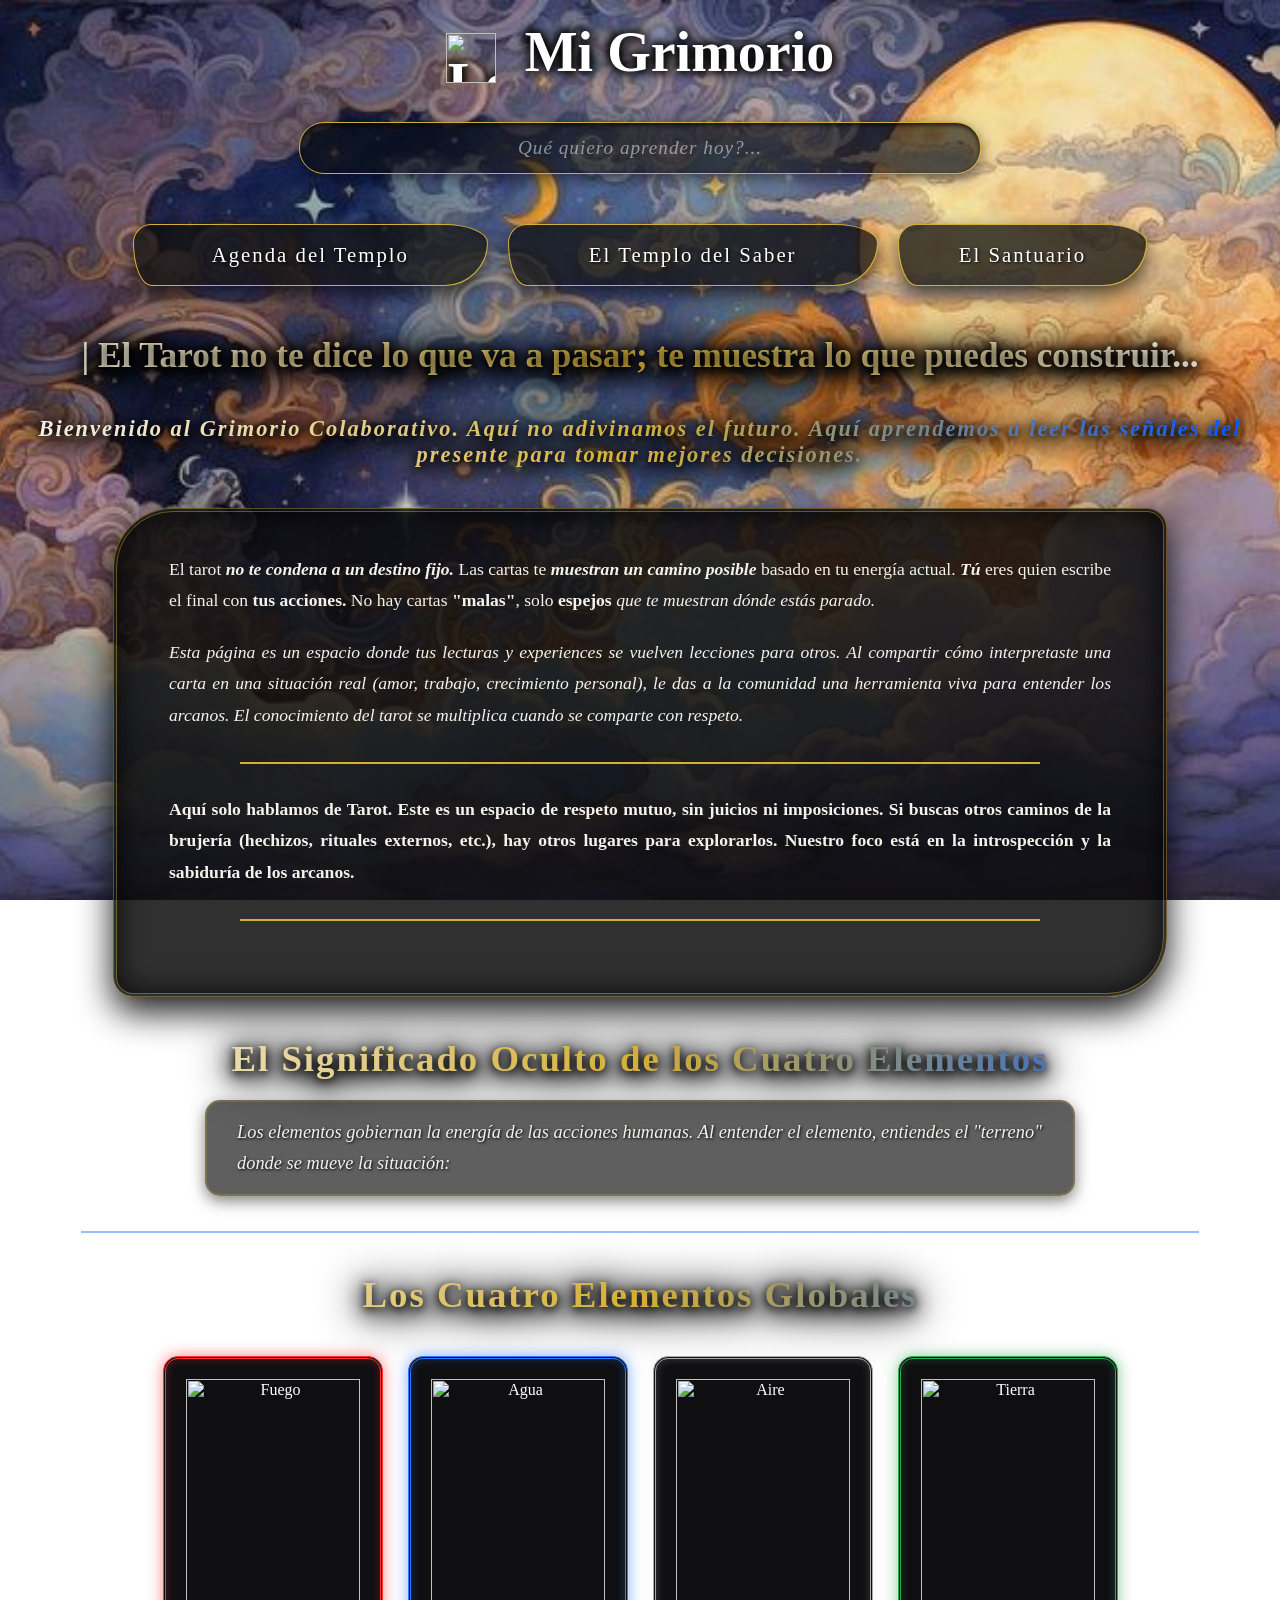
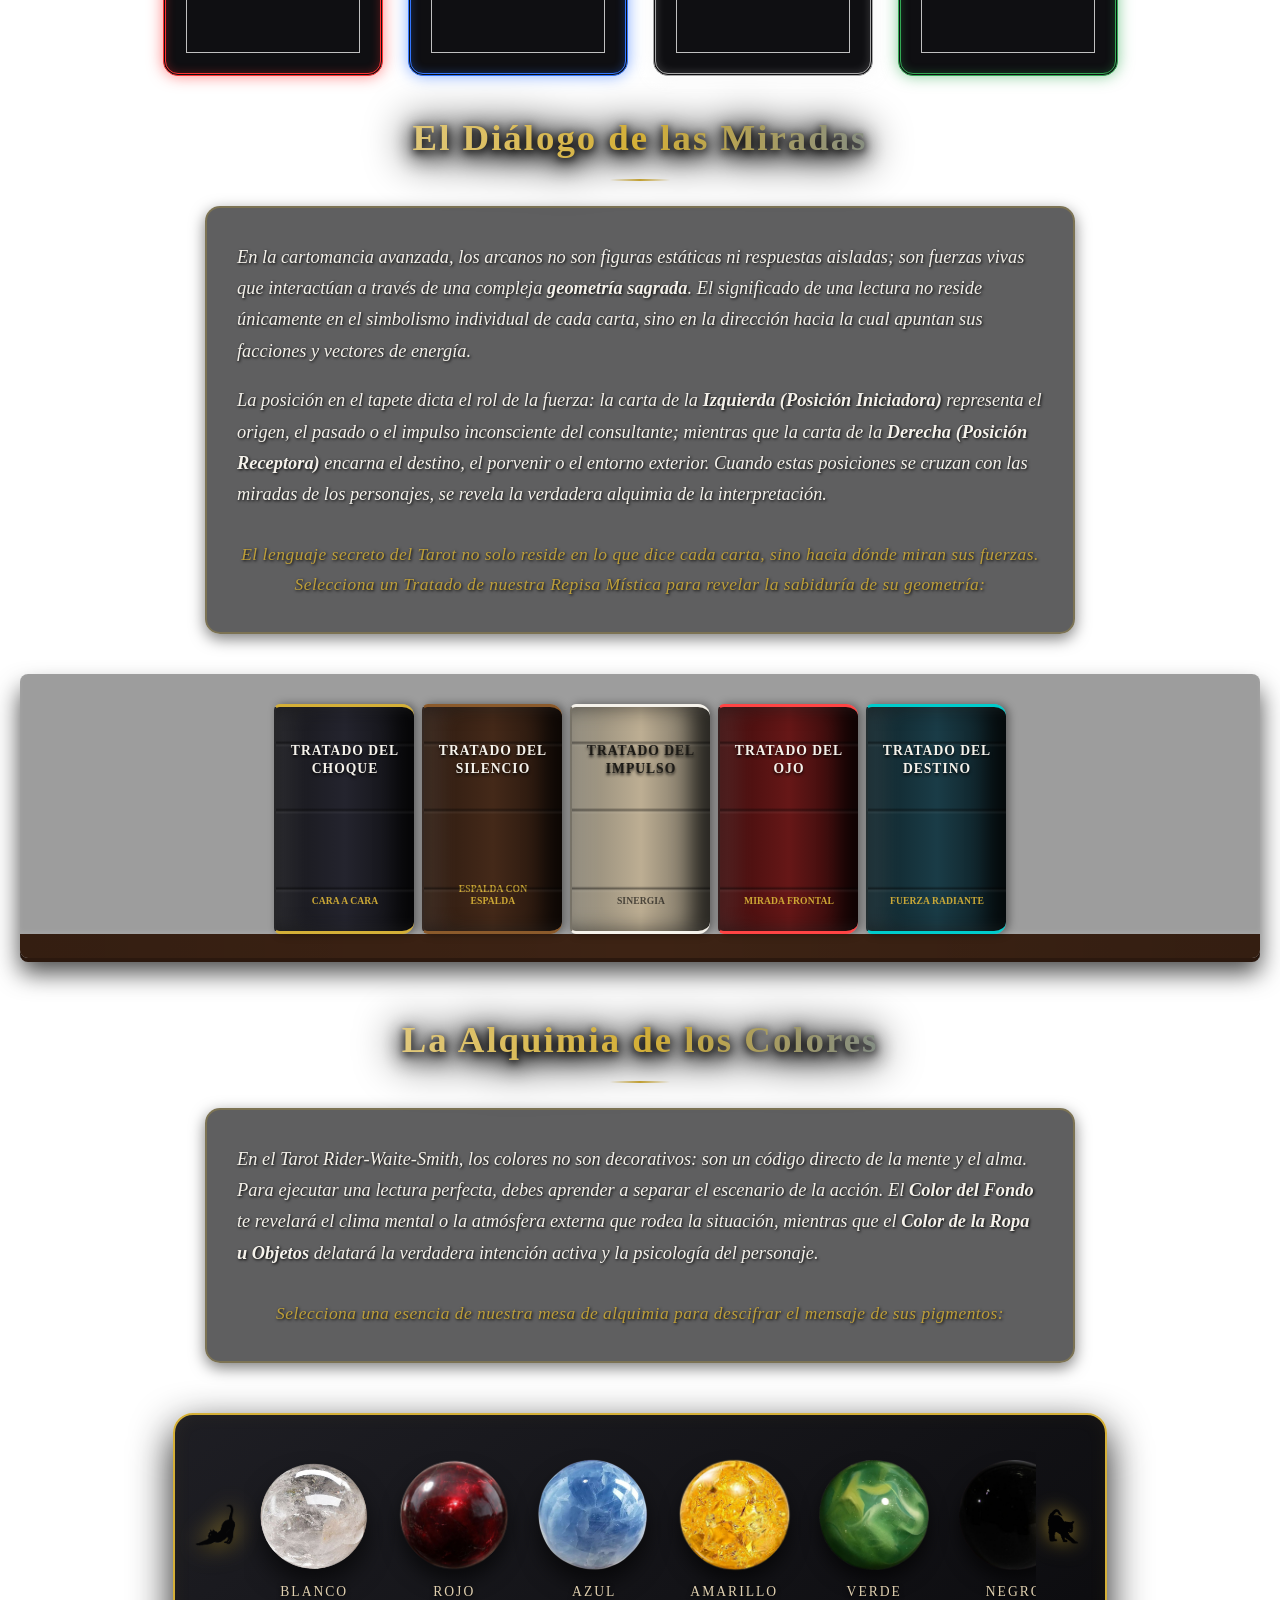
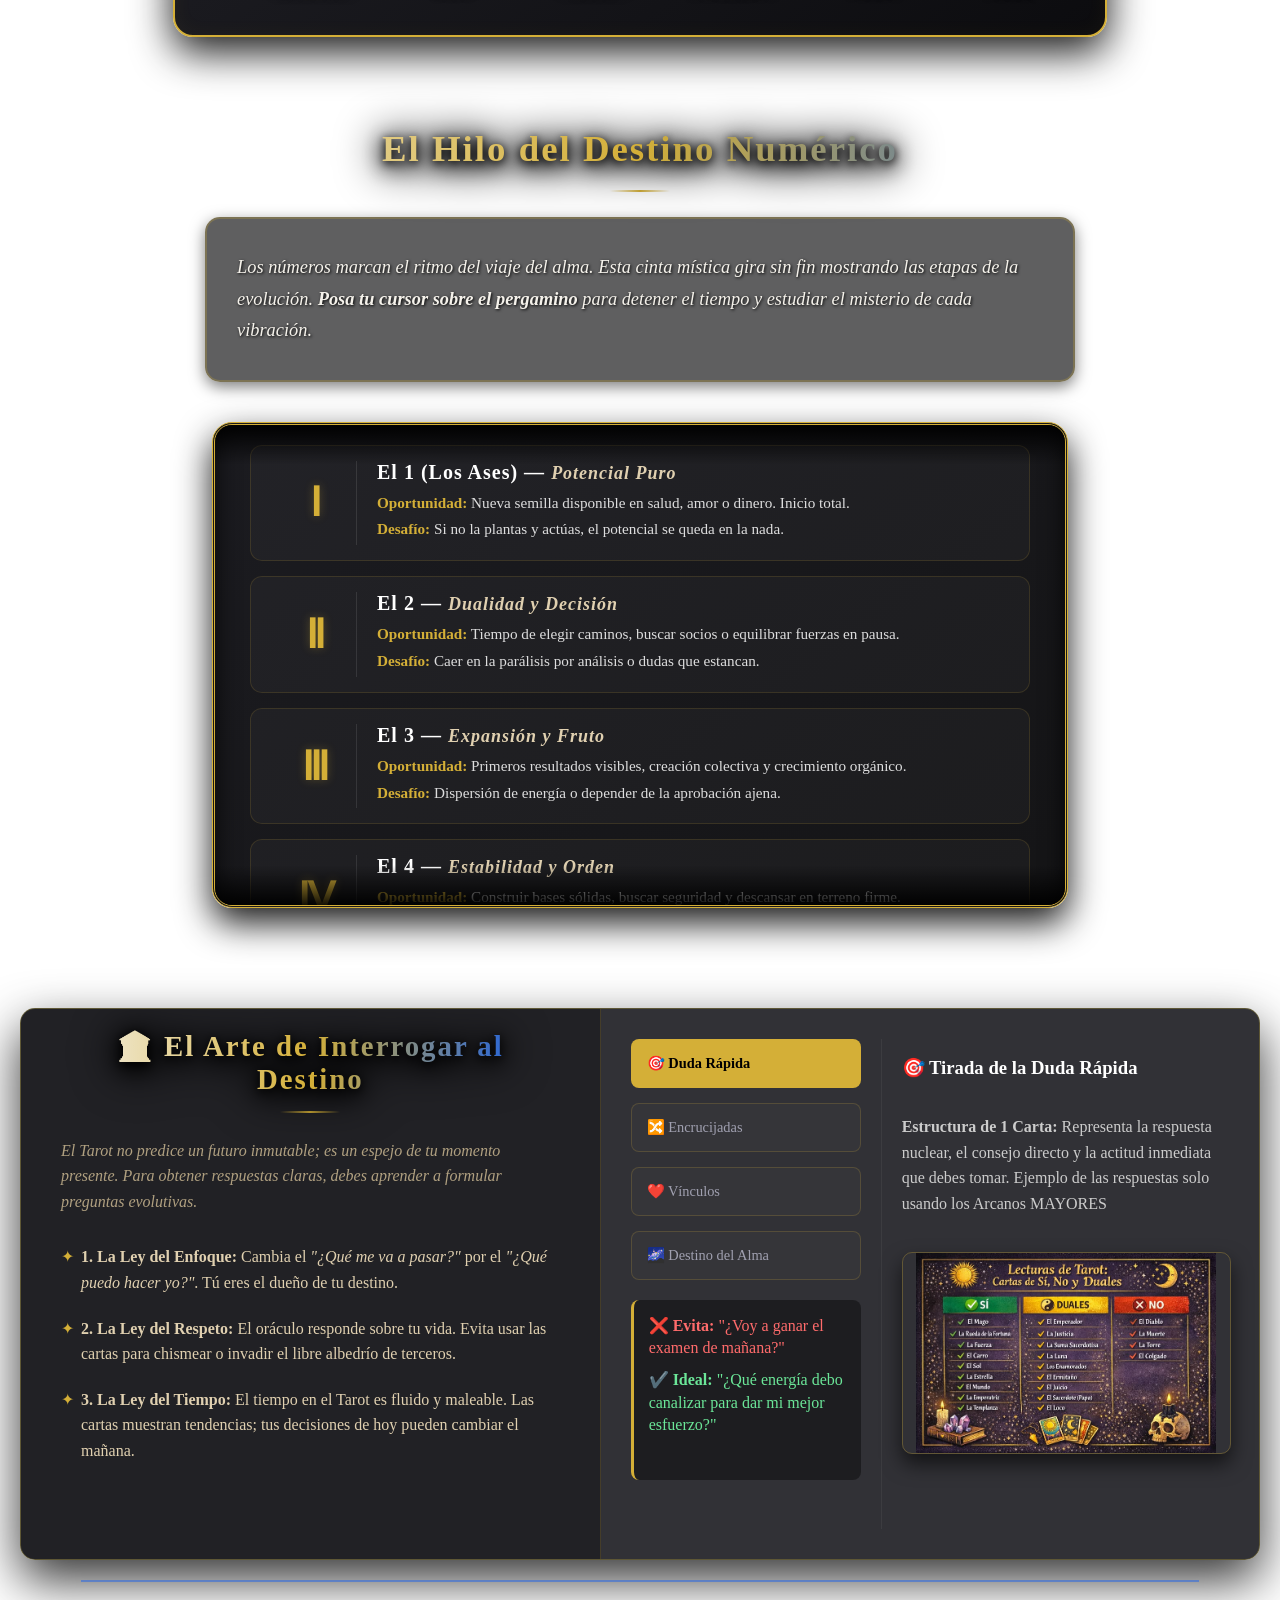
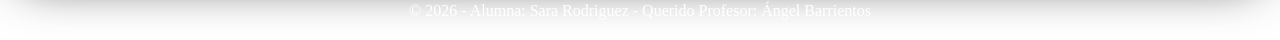
==== index.html @ fb1ccaf1 "Rename Index.html to index.html" ====
<html>
 
<head>
 <title> Mi Grimorio </title> 
 <!-- ESTA ES LA LÍNEA MÁGICA PARA EL LOGO DE LA PESTAÑA -->
 <link rel="icon" type="image/png" href="imagenes/logo.png">

 <!-- Conexión exclusiva a nuestro archivo de diseño local -->
 <link rel="stylesheet" type="text/css" href="estilos.css">

</head>
  
<body>

    <header>
   <h1> <img src="imagenes/logo.png" alt="Logo" class="logo-titulo"> Mi Grimorio </h1>
   
   <form class="buscador" action="https://www.google.com/search" method="get" target="_blank">
       <input type="text" name="q" placeholder="Qué quiero aprender hoy?...">
       <button type="submit" style="display: none;">Buscar</button>
   </form>
</header>

    <nav>
       <table>
         <tr>
          <td><a href="Ex/comunidad.html"> Agenda del Templo </a></td>
          <td><a href="Ex/biblioteca.html"> El Templo del Saber </a></td>
          <td><a href="Ex/aportar.html"> El Santuario </a></td>
         </tr>
       </table>
    </nav>


    <main>

       <section id="inicio">
              <!-- Reemplazado el obsoleto <center> por un div con estilo inline -->
              <div style="text-align: center;">
              <!-- Corregido el cierre de etiqueta: </h2> en lugar de </h1> -->
              <h1>| El Tarot no te dice lo que va a pasar; te muestra lo que puedes construir...</h1>
              <h2>Bienvenido al Grimorio Colaborativo. Aquí no adivinamos el futuro. Aquí aprendemos a leer las señales del presente para tomar mejores decisiones.</h2>
              </div>
 <table align="center"> 
          <tr>
            <td> 
              <p> El tarot <b> <i> no te condena a un destino fijo. </i> </b> Las cartas te <b> <i> muestran un camino posible </i> </b> basado en tu energía actual. <b> <i> Tú </i> </b> eres quien escribe el final con <b> tus acciones. </b> No hay cartas <b> "malas"</b>, solo <b> espejos </b> <i> que te muestran dónde estás parado. </i> </p>
              <p> <i> Esta página es un espacio donde tus lecturas y experiences se vuelven lecciones para otros. Al compartir cómo interpretaste una carta en una situación real (amor, trabajo, crecimiento personal), le das a la comunidad una herramienta viva para entender los arcanos. El conocimiento del tarot se multiplica cuando se comparte con respeto. </i> </p>
              
              <hr> <!-- Línea separadora limpia para CSS -->
              
              <p> <b> Aquí solo hablamos de Tarot. Este es un espacio de respeto mutuo, sin juicios ni imposiciones. Si buscas otros caminos de la brujería (hechizos, rituales externos, etc.), hay otros lugares para explorarlos. Nuestro foco está en la introspección y la sabiduría de los arcanos. </b> </p> 
              
              <hr> <!-- Línea separadora limpia para CSS -->
            </td>
          </tr>
        </table>
       </section>

      
       <section id="Elementos">
            <h2> El Significado Oculto de los Cuatro Elementos </h2>
            <p class="subtitulo-elementos"> Los elementos gobiernan la energía de las acciones humanas. Al entender el elemento, entiendes el "terreno" donde se mueve la situación: </p> 
   <hr>
    <h2> Los Cuatro Elementos Globales </h2>

      <!-- Contenedor místico de las cartas -->
    <div class="contenedor-cartas">

        <!-- CARTA 1: FUEGO -->
        <div class="carta">
            <div class="cara-interna">
                <div class="cara atras celda-fuego">
                    <!-- CAMBIO AQUÍ: Emoji por Imagen -->
                    <img src="imagenes/fuego.jpg" alt="Fuego" class="imagen-elemento brillo-fuego">
                </div>
                <div class="cara adelante">
                    <b>FUEGO 🔥</b>
                    <p>Representa la chispa de la vida, la pasión, la creatividad, la intuición pura y el ego. Es la energía que impulsa a iniciar proyectos.</p>
                </div>
            </div>
        </div>

        <!-- CARTA 2: AGUA -->
        <div class="carta">
            <div class="cara-interna">
                <div class="cara atras celda-agua">
                    <!-- CAMBIO AQUÍ: Emoji por Imagen -->
                    <img src="imagenes/agua.jpg" alt="Agua" class="imagen-elemento brillo-agua">
                </div>
                <div class="cara adelante">
                    <b>AGUA 💧</b>
                    <p>Gobierna el mundo de los sentimientos, el inconsciente, el amor, las relaciones, los sueños y la intuición psíquica. Fluye y se adapta.</p>
                </div>
            </div>
        </div>

        <!-- CARTA 3: AIRE -->
        <div class="carta">
            <div class="cara-interna">
                <div class="cara atras celda-aire">
                    <!-- CAMBIO AQUÍ: Emoji por Imagen -->
                    <img src="imagenes/aire.jpg" alt="Aire" class="imagen-elemento brillo-aire">
                </div>
                <div class="cara adelante">
                    <b>AIRE 🌪️</b>
                    <p>Es el reino de la mente, los pensamientos, la lógica, la comunicación, los conflictos verbales y la toma de decisiones frías.</p>
                </div>
            </div>
        </div>

        <!-- CARTA 4: TIERRA -->
        <div class="carta">
            <div class="cara-interna">
                <div class="cara atras celda-tierra">
                    <!-- CAMBIO AQUÍ: Emoji por Imagen -->
                    <img src="imagenes/tierra.jpg" alt="Tierra" class="imagen-elemento brillo-tierra">
                </div>
                <div class="cara adelante">
                    <b>TIERRA 🪵</b>
                    <p>Es el plano físico, lo manifestado, el dinero, el trabajo, el hogar y la estabilidad. Habla de paciencia, constancia y resultados.</p>
                </div>
            </div>
        </div>

    </div>
</section>

<section>
    <div class="seccion-libre-titulo">
        <h2>El Diálogo de las Miradas</h2>
        <div class="linea-separadora"></div> 
        
<div class="subtitulo-elementos"> 
        <p>
            En la cartomancia avanzada, los arcanos no son figuras estáticas ni respuestas aisladas; son fuerzas vivas que interactúan a través de una compleja <strong>geometría sagrada</strong>. El significado de una lectura no reside únicamente en el simbolismo individual de cada carta, sino en la dirección hacia la cual apuntan sus facciones y vectores de energía.
        </p>
        
        <p>
            La posición en el tapete dicta el rol de la fuerza: la carta de la <strong>Izquierda (Posición Iniciadora)</strong> representa el origen, el pasado o el impulso inconsciente del consultante; mientras que la carta de la <strong>Derecha (Posición Receptora)</strong> encarna el destino, el porvenir o el entorno exterior. Cuando estas posiciones se cruzan con las miradas de los personajes, se revela la verdadera alquimia de la interpretación.
        </p>

        <div class="instruccion-biblioteca">
            <p><em>El lenguaje secreto del Tarot no solo reside en lo que dice cada carta, sino hacia dónde miran sus fuerzas. Selecciona un Tratado de nuestra Repisa Mística para revelar la sabiduría de su geometría:</em></p>
        </div>
    </div> 
    
    <!-- AGREGADO: id="seccion-repisa" para que el botón de cerrar funcione -->
    <div class="biblioteca-mistica" id="seccion-repisa">
        <div class="repisa-madera">
            
            <a href="#tema-cara" class="libro-tratado">
                <div class="lomo-libro lomo-oro">
                    <h4 class="titulo-lomo">Tratado del Choque</h4>
                    <small>Cara a Cara</small>
                </div>
            </a>
            <div id="tema-cara" class="ventana-modal">
                <div class="contenido-modal">
                    <a href="#seccion-repisa" class="cerrar-modal">&times;</a>
                    <h3>⚔️ Tratado del Choque</h3>
                    <div class="linea-separadora"></div>
                    <p class="formula-modal"><strong>Fórmula General:</strong> [Fuerza de la Izquierda] ➔ Mirandose 🡨 [Fuerza de la Derecha]</p>
                    <p><strong>El Significado Universal:</strong> Dos áreas de la vida o de la mente del consultante se encuentran en confrontación directa. Es un estado de tensión que exige resolución. No hay espacio para la evasión; las dos energías se reconocen, se desafían o se atraen magnéticamente.</p>
                    <blockquote>"Lo que inició la situación (izquierda) se topa de frente con lo que viene a recibirla (derecha). Sientes que para avanzar en un área, estás obligando a otra parte de ti a pelear o a negociar. El conflicto es consciente: sabes perfectamente qué dos deseos tuyos están chocando."</blockquote>
                </div>
            </div>

            <a href="#tema-espalda" class="libro-tratado">
                <div class="lomo-libro lomo-madera">
                    <h4 class="titulo-lomo">Tratado del Silencio</h4>
                    <small>Espalda con Espalda</small>
                </div>
            </a>
            <div id="tema-espalda" class="ventana-modal">
                <div class="contenido-modal">
                    <a href="#seccion-repisa" class="cerrar-modal">&times;</a>
                    <h3>🧱 Tratado del Silencio</h3>
                    <div class="linea-separadora"></div>
                    <p class="formula-modal"><strong>Fórmula General:</strong> [Fuerza de la Izquierda] 🔀 Dándose la espalda 🔀 [Fuerza de la Derecha]</p>
                    <p><strong>El Significado Universal:</strong> Representa una ruptura total de comunicación, una contradicción interna o un secreto. Dos aspectos de la psique actúan al mismo tiempo, pero operan en dimensiones paralelas negándose la existencia mutua. Es el clásico "hago una cosa pero mi mente está en otra".</p>
                    <blockquote>"Tu origen o motivación profunda (izquierda) camina hacia un lado, mientras que tus acciones o tu futuro inmediato (derecha) huyen hacia el lado opuesto. Hay algo que estás ocultándote a ti mismo o una desconexión total entre lo que muestras al mundo y lo que verdaderamente deseas en secreto."</blockquote>
                </div>
            </div>

            <a href="#tema-sinergia" class="libro-tratado">
                <div class="lomo-libro lomo-papiro">
                    <h4 class="titulo-lomo">Tratado del Impulso</h4>
                    <small>Sinergia</small>
                </div>
            </a>
            <div id="tema-sinergia" class="ventana-modal">
                <div class="contenido-modal">
                    <a href="#seccion-repisa" class="cerrar-modal">&times;</a>
                    <h3>🏹 Tratado del Impulso</h3>
                    <div class="linea-separadora"></div>
                    <p class="formula-modal"><strong>Fórmula General:</strong> [Carta Izquierda] ➔ [Carta Derecha] ➔ Miran a la derecha (O ambas hacia la izquierda).</p>
                    <p><strong>El Significado Universal:</strong> Representa un flujo libre de energía, toda la corriente psíquica corre hacia una misma dirección como una fila de personas caminando juntas.</p>
                    <p><strong>Si miran a la Derecha (Futuro):</strong> Sinergia total. El pasado le da un empujón perfecto al porvenir. Es acción fluida y avance sin mirar atrás.</p>
                    <p><strong>Si miran a la Izquierda (Pasado):</strong> Obsesión o estancamiento. El consultante avanza físicamente en la vida, pero sus ojos y su mente están clavados analizando el ayer, un trauma o un recuerdo.</p>
                </div>
            </div>

            <a href="#tema-frontal" class="libro-tratado">
                <div class="lomo-libro lomo-sangre">
                    <h4 class="titulo-lomo">Tratado del Ojo</h4>
                    <small>Mirada Frontal</small>
                </div>
            </a>
            <div id="tema-frontal" class="ventana-modal">
                <div class="contenido-modal">
                    <a href="#seccion-repisa" class="cerrar-modal">&times;</a>
                    <h3>👁️ Tratado del Ojo</h3>
                    <div class="linea-separadora"></div>
                    <p class="formula-modal"><strong>Fórmula General:</strong> [Cualquier Carta] ➔ Al lado de ➔ [Carta con Rostro Frontal]</p>
                    <p><strong>El Significado Universal:</strong> Representa una pausa cósmica, un despertar y la autoasunción de responsabilidad. Las cartas frontales detienen la "historia" o el chisme de la lectura para interpelar directamente a la persona que está sentada frente al tapete.</p>
                    <blockquote>"La dinámica horizontal entre las cartas se congela. El Tarot te dice que la respuesta a tu problema no está en lo que te hicieron (pasado) ni en lo que pasará (futuro). La fuerza central te está mirando a los ojos para recordarte que la solución depende única y exclusivamente de tu nivel de consciencia y de la decisión que tomes hoy."</blockquote>
                </div>
            </div>

            <a href="#tema-objeto" class="libro-tratado">
                <div class="lomo-libro lomo-metal">
                    <h4 class="titulo-lomo">Tratado del Destino</h4>
                    <small>Fuerza Radiante</small>
                </div>
            </a>
            <div id="tema-objeto" class="ventana-modal">
                <div class="contenido-modal">
                    <a href="#seccion-repisa" class="cerrar-modal">&times;</a>
                    <h3>🌀 Tratado del Destino</h3>
                    <div class="linea-separadora"></div>
                    <p class="formula-modal"><strong>Fórmula General:</strong> [Carta de Personaje] ➔ Mirando fijamente a ➔ [Carta de Objeto / Estructura sin ojos]</p>
                    <p><strong>El Significado Universal:</strong> Representa el impacto de la condición ambiental, sucesos imprevistos o fuerzas del entorno. Aquí no hay un diálogo psicológico entre dos voluntades; hay un ser humano observando y asimilando un cambio climático, social o del destino que no puede controlar.</p>
                    <blockquote>"Tu psicología (el personaje) se encuentra cara a cara con un evento externo e inevitable (el objeto). No puedes negociar con la situación, solo puedes contemplarla y adaptarte a ella. El objeto del destino 'tiñe' por completo tu estado mental: lo que te rodea está obligando a tu personaje a reaccionar."</blockquote>
                </div>
            </div>

        </div> 
    </div> 
</section>

<section id="Seccion-Colores">
    <h2>La Alquimia de los Colores</h2>
    <div class="linea-separadora"></div>

    <div class="subtitulo-elementos">
        <p>
            En el Tarot Rider-Waite-Smith, los colores no son decorativos: son un código directo de la mente y el alma. Para ejecutar una lectura perfecta, debes aprender a separar el escenario de la acción. El <strong>Color del Fondo</strong> te revelará el clima mental o la atmósfera externa que rodea la situación, mientras que el <strong>Color de la Ropa u Objetos</strong> delatará la verdadera intención activa y la psicología del personaje.
        </p>
        <div class="instruccion-biblioteca">
            <p><em>Selecciona una esencia de nuestra mesa de alquimia para descifrar el mensaje de sus pigmentos:</em></p>
        </div>
    </div>

<div class="contenedor-cofre-alquimia" id="mesa-colores">
    
  <button class="flecha-alquimia flecha-gato flecha-izq" onclick="document.getElementById('slider-gemas').scrollBy({left: -200, behavior: 'smooth'});" aria-label="Deslizar izquierda">
    <img src="Imagenes/flechaizq.png" alt="Flecha Gato Izquierda">
</button>
    
    <div class="ventana-slider-alquimia" id="slider-gemas">
        <div class="carrete-gemas">

            <a href="#color-blanco" class="frasco-alquimista">
                <img src="Imagenes/blanco.png" alt="Piedra Blanca" class="gema-imagen">
                <span class="nombre-color">Blanco</span>
            </a>

            <a href="#color-rojo" class="frasco-alquimista">
                <img src="Imagenes/rojo.png" alt="Piedra Roja" class="gema-imagen">
                <span class="nombre-color">Rojo</span>
            </a>

            <a href="#color-azul" class="frasco-alquimista">
                <img src="Imagenes/azul.png" alt="Piedra Azul" class="gema-imagen">
                <span class="nombre-color">Azul</span>
            </a>

            <a href="#color-amarillo" class="frasco-alquimista">
                <img src="Imagenes/amarillo.png" alt="Piedra Amarilla" class="gema-imagen">
                <span class="nombre-color">Amarillo</span>
            </a>

            <a href="#color-verde" class="frasco-alquimista">
                <img src="Imagenes/verde.png" alt="Piedra Verde" class="gema-imagen">
                <span class="nombre-color">Verde</span>
            </a>

            <a href="#color-negro" class="frasco-alquimista">
                <img src="Imagenes/negro.png" alt="Piedra Negra" class="gema-imagen">
                <span class="nombre-color">Negro</span>
            </a>

            <a href="#color-naranja" class="frasco-alquimista">
                <img src="Imagenes/naranja.png" alt="Piedra Naranja" class="gema-imagen">
                <span class="nombre-color">Naranja</span>
            </a>

            <a href="#color-purpura" class="frasco-alquimista">
                <img src="Imagenes/purpura.png" alt="Piedra Púrpura" class="gema-imagen">
                <span class="nombre-color">Púrpura</span>
            </a>

            <a href="#color-gris" class="frasco-alquimista">
                <img src="Imagenes/gris.png" alt="Piedra Gris" class="gema-imagen">
                <span class="nombre-color">Gris</span>
            </a>

            <a href="#color-dorado" class="frasco-alquimista">
                <img src="Imagenes/dorado.png" alt="Piedra Dorada" class="gema-imagen">
                <span class="nombre-color">Dorado</span>
            </a>

            <a href="#color-plateado" class="frasco-alquimista">
                <img src="Imagenes/plateado.png" alt="Piedra Plateada" class="gema-imagen">
                <span class="nombre-color">Plata</span>
            </a>

            <a href="#color-turquesa" class="frasco-alquimista">
                <img src="Imagenes/turquesa.png" alt="Piedra Turquesa" class="gema-imagen">
                <span class="nombre-color">Turquesa</span>
            </a>

            <a href="#color-marron" class="frasco-alquimista">
                <img src="Imagenes/marron.png" alt="Piedra Marrón" class="gema-imagen">
                <span class="nombre-color">Marrón</span>
            </a>

        </div>
    </div>

    <button class="flecha-alquimia flecha-gato flecha-der" onclick="document.getElementById('slider-gemas').scrollBy({left: 200, behavior: 'smooth'});" aria-label="Deslizar derecha">
    <img src="Imagenes/flechader.png" alt="Flecha Gato Derecha">
</button>
    
</div>
    <div id="color-blanco" class="ventana-modal">
        <div class="contenido-modal">
            <a href="#mesa-colores" class="cerrar-modal">&times;</a>
            <h3>⚪ El Color Blanco</h3>
            <div class="linea-separadora"></div>
            <p class="formula-modal"><strong>Concepto Raíz:</strong> Estado Puro, Inocencia y Potencial Divino.</p>
            <p><strong>1. El Clima del Fondo:</strong> Estás ante un lienzo limpio. No hay bloqueos del pasado ni influencias externas. El destino te otorga un espacio libre de karma para empezar desde cero.</p>
            <p><strong>2. La Actitud de la Ropa/Objeto:</strong> Sus intenciones son honestas, transparentes y nobles. Actúa desde su ser más elevado, desapegado de egoísmos materiales.</p>
        </div>
    </div>

    <div id="color-rojo" class="ventana-modal">
        <div class="contenido-modal">
            <a href="#mesa-colores" class="cerrar-modal">&times;</a>
            <h3>🔴 El Color Rojo</h3>
            <div class="linea-separadora"></div>
            <p class="formula-modal"><strong>Concepto Raíz:</strong> Fuerza de Voluntad, Ego, Pasión y Conquista.</p>
            <p><strong>1. El Clima del Fondo:</strong> El entorno exige competir, imponerse o resistir. Hay una atmósfera cargada de ambición, tensión o dinámicas de poder rígidas a tu alrededor.</p>
            <p><strong>2. La Actitud de la Ropa/Objeto:</strong> Está totalmente motivado por el deseo, la pasión o el coraje físico. Tiene la fuerza motriz y la determinación para tomar acción y dominar el plano material.</p>
        </div>
    </div>

    <div id="color-azul" class="ventana-modal">
        <div class="contenido-modal">
            <a href="#mesa-colores" class="cerrar-modal">&times;</a>
            <h3>🔵 El Color Azul</h3>
            <div class="linea-separadora"></div>
            <p class="formula-modal"><strong>Concepto Raíz:</strong> Inconsciente, Intuición, Emociones y Quietud.</p>
            <p><strong>1. El Clima del Fondo:</strong> La situación actual está envuelta en misterio, secretos o latencia. El entorno te obliga a hacer una pausa, retirarte del ruido exterior y esperar en calma.</p>
            <p><strong>2. La Actitud de la Ropa/Objeto:</strong> Actúa guiado por su intuición profunda, su espiritualidad o un fuerte plano emocional. No busca pelear afuera; está asimilando la lección por dentro.</p>
        </div>
    </div>

    <div id="color-amarillo" class="ventana-modal">
        <div class="contenido-modal">
            <a href="#mesa-colores" class="cerrar-modal">&times;</a>
            <h3>🟡 El Color Amarillo</h3>
            <div class="linea-separadora"></div>
            <p class="formula-modal"><strong>Concepto Raíz:</strong> Consciencia Despierta, Intelecto y Claridad Solar.</p>
            <p><strong>1. El Clima del Fondo:</strong> Hay máxima claridad y verdad expuesta a la luz del día. El entorno no tiene trampas ocultas ni secretos; las condiciones son óptimas y transparentes.</p>
            <p><strong>2. La Actitud de la Ropa/Objeto:</strong> Opera con una mente despierta, lógica brillante, alegría y seguridad en sí mismo. Sabe exactamente lo que hace y tiene la inteligencia para resolverlo.</p>
        </div>
    </div>

    <div id="color-verde" class="ventana-modal">
        <div class="contenido-modal">
            <a href="#mesa-colores" class="cerrar-modal">&times;</a>
            <h3>🟢 El Color Verde</h3>
            <div class="linea-separadora"></div>
            <p class="formula-modal"><strong>Concepto Raíz:</strong> Fertilidad, Sanación, Crecimiento y Maduración.</p>
            <p><strong>1. El Clima del Fondo:</strong> El terreno sobre el que se hace la pregunta es próspero y abundante. Las condiciones ambientales están dadas para que cualquier proyecto florezca orgánicamente.</p>
            <p><strong>2. La Actitud de la Ropa/Objeto:</strong> Se encuentra en una etapa de aprendizaje, sanación o siembra. Su postura es la de avanzar con paciencia, cuidar sus recursos y respetar los ritmos naturales.</p>
        </div>
    </div>

<div id="color-negro" class="ventana-modal">
        <div class="contenido-modal">
            <a href="#mesa-colores" class="cerrar-modal">&times;</a>
            <h3>⚫ El Color Negro</h3>
            <div class="linea-separadora"></div>
            <p class="formula-modal"><strong>Concepto Raíz:</strong> Lo Oculto, el Inconsciente Profundo y el Final de Ciclo.</p>
            <p><strong>1. El Clima del Fondo:</strong> Indica que la situación se desarrolla en la oscuridad del inconsciente o bajo un velo de misterio. Hay fuerzas ocultas, secretos o un proceso de muerte simbólica necesario para que ocurra el renacimiento.</p>
            <p><strong>2. La Actitud de la Ropa/Objeto:</strong> Representa protección absoluta, desapego frío del mundo exterior, o que está atravesando un duelo o resistencia psicológica profunda frente al cambio.</p>
        </div>
    </div>

    <div id="color-naranja" class="ventana-modal">
        <div class="contenido-modal">
            <a href="#mesa-colores" class="cerrar-modal">&times;</a>
            <h3>🟠 El Color Naranja</h3>
            <div class="linea-separadora"></div>
            <p class="formula-modal"><strong>Concepto Raíz:</strong> Energía Vital, Ambición y Creatividad Desbordante.</p>
            <p><strong>1. El Clima del Fondo:</strong> Baña la escena con una vibración de alto voltaje, magnetismo, orgullo y vitalidad. Indica que es un momento de máximo esplendor creativo, optimismo ciego o impulsos que dominan el entorno.</p>
            <p><strong>2. La Actitud de la Ropa/Objeto:</strong> Revela un personaje movido por el entusiasmo, el deseo de conquista, el apetito sexual o una ambición feroz. Hay un ego encendido que busca llamar la atención y actuar con audacia.</p>
        </div>
    </div>

    <div id="color-purpura" class="ventana-modal">
        <div class="contenido-modal">
            <a href="#mesa-colores" class="cerrar-modal">&times;</a>
            <h3>🟣 El Color Púrpura</h3>
            <div class="linea-separadora"></div>
            <p class="formula-modal"><strong>Concepto Raíz:</strong> Sabiduría Sagrada, Conexión Divina y Realeza.</p>
            <p><strong>1. El Clima del Fondo:</strong> Raras veces cubre todo el fondo, pero cuando aparece en el entorno, indica la presencia de misterios kármicos, fuerzas espirituales superiores o una herencia noble que protege y rige la situación del consultante.</p>
            <p><strong>2. La Actitud de la Ropa/Objeto:</strong> Los ropajes o detalles púrpuras marcan una alta autoridad espiritual o un gran estatus. Sus intenciones están guiadas por la intuición superior, la transmutación psíquica o el poder monárquico.</p>
        </div>
    </div>

    <div id="color-gris" class="ventana-modal">
        <div class="contenido-modal">
            <a href="#mesa-colores" class="cerrar-modal">&times;</a>
            <h3>⚪ El Color Gris</h3>
            <div class="linea-separadora"></div>
            <p class="formula-modal"><strong>Concepto Raíz:</strong> Neutralidad, Desapego Terrenal y Limbo Mental.</p>
            <p><strong>1. El Clima del Fondo:</strong> Representa la niebla, el invierno del alma o la ausencia de pasiones. Indica un período de transición neutral, donde el cielo está encapotado; no hay amenazas directas pero tampoco hay claridad emocional.</p>
            <p><strong>2. La Actitud de la Ropa/Objeto:</strong> Muestra una actitud de desapego, sobriedad o aislamiento del ruido del mundo para buscar la verdad interior. En su aspecto sombrío, puede revelar dudas, tristeza o apatía absoluta ante la vida.</p>
        </div>
    </div>

<div id="color-dorado" class="ventana-modal">
        <div class="contenido-modal">
            <a href="#mesa-colores" class="cerrar-modal">&times;</a>
            <h3>🟡 El Color Dorado</h3>
            <div class="linea-separadora"></div>
            <p class="formula-modal"><strong>Concepto Raíz:</strong> Iluminación Solar, Éxito Divino y Gracia Consciente.</p>
            <p><strong>1. El Clima del Fondo (Atmósfera):</strong> Un cielo dorado baña la escena con bendición kármica. Indica protección del universo, vitalidad al máximo nivel y que los acontecimientos están alineados con el propósito divino del alma.</p>
            <p><strong>2. La Actitud de la Ropa/Objeto (Intención):</strong> Los objetos o coronas doradas representan la maestría conquistada, el triunfo legítimo, la nobleza espiritual y un ego que ha madurado sanamente para brillar sin opacar a otros.</p>
        </div>
    </div>

    <div id="color-plateado" class="ventana-modal">
        <div class="contenido-modal">
            <a href="#mesa-colores" class="cerrar-modal">&times;</a>
            <h3>⚪ El Color Plateado</h3>
            <div class="linea-separadora"></div>
            <p class="formula-modal"><strong>Concepto Raíz:</strong> Intuición Lunar, Canales Astrales y Sabiduría Receptiva.</p>
            <p><strong>1. El Clima del Fondo (Atmósfera):</strong> El brillo plateado activa el plano de los sueños y la intuición. Te pide que dejes de buscar respuestas con la lógica fría y empieces a escuchar los reflejos de tu voz interior inconsciente.</p>
            <p><strong>2. La Actitud de la Ropa/Objeto (Intención):</strong> Los ropajes o copas de plata muestran una intención pura, pasiva, mística y sumamente receptiva. El personaje no empuja la situación; prefiere reflejar y canalizar la verdad.</p>
        </div>
    </div>

    <div id="color-turquesa" class="ventana-modal">
        <div class="contenido-modal">
            <a href="#mesa-colores" class="cerrar-modal">&times;</a>
            <h3>🔵 El Color Turquesa</h3>
            <div class="linea-separadora"></div>
            <p class="formula-modal"><strong>Concepto Raíz:</strong> Fluidez Psíquica, Inteligencia Emocional y Sanación.</p>
            <p><strong>1. El Clima del Fondo (Atmósfera):</strong> Las aguas o cielos turquesas marcan un proceso de profunda curación psicológica. Las tormentas emocionales del pasado se calman, abriendo paso a la telepatía y a una mente en paz.</p>
            <p><strong>2. La Actitud de la Ropa/Objeto (Intención):</strong> Actuar con energía turquesa revela compasión, sanación mutua y un gran equilibrio entre lo que sientes (agua) y lo que piensas (aire). Es un puente místico de entendimiento.</p>
        </div>
    </div>

    <div id="color-marron" class="ventana-modal">
        <div class="contenido-modal">
            <a href="#mesa-colores" class="cerrar-modal">&times;</a>
            <h3>🟤 El Color Marrón</h3>
            <div class="linea-separadora"></div>
            <p class="formula-modal"><strong>Concepto Raíz:</strong> Conexión Terrenal, Trabajo Honesto y Materialismo.</p>
            <p><strong>1. El Clima del Fondo (Atmósfera):</strong> Un entorno dominado por montañas o tierras marrones te exige bajar a la realidad física. Es momento de sembrar con paciencia, estructurar los pies en la tierra y trabajar duro.</p>
            <p><strong>2. La Actitud de la Ropa/Objeto (Intención):</strong> Vestir de marrón delata intenciones prácticas, pragmáticas y humildes enfocadas en el plano material (dinero, salud o construcción). En su lado denso, puede indicar tacañería o pesadez mental.</p>
        </div>
    </div>

</section>

<section id="Seccion-Numeros">
    <h2>El Hilo del Destino Numérico</h2>
    <div class="linea-separadora"></div>

    <div class="subtitulo-elementos">
        <p>
            Los números marcan el ritmo del viaje del alma. Esta cinta mística gira sin fin mostrando las etapas de la evolución. <strong>Posa tu cursor sobre el pergamino</strong> para detener el tiempo y estudiar el misterio de cada vibración.
        </p>
    </div>

    <div class="ventana-cinta">
        <div class="cinta-movimiento">
            
            <div class="tabla-numeros">
                <div class="fila-numero">
                    <div class="celda-digito">Ⅰ</div>
                    <div class="celda-info">
                        <h4>El 1 (Los Ases) — <em>Potencial Puro</em></h4>
                        <p><strong>Oportunidad:</strong> Nueva semilla disponible en salud, amor o dinero. Inicio total.</p>
                        <p><strong>Desafío:</strong> Si no la plantas y actúas, el potencial se queda en la nada.</p>
                    </div>
                </div>
                <div class="fila-numero">
                    <div class="celda-digito">Ⅱ</div>
                    <div class="celda-info">
                        <h4>El 2 — <em>Dualidad y Decisión</em></h4>
                        <p><strong>Oportunidad:</strong> Tiempo de elegir caminos, buscar socios o equilibrar fuerzas en pausa.</p>
                        <p><strong>Desafío:</strong> Caer en la parálisis por análisis o dudas que estancan.</p>
                    </div>
                </div>
                <div class="fila-numero">
                    <div class="celda-digito">Ⅲ</div>
                    <div class="celda-info">
                        <h4>El 3 — <em>Expansión y Fruto</em></h4>
                        <p><strong>Oportunidad:</strong> Primeros resultados visibles, creación colectiva y crecimiento orgánico.</p>
                        <p><strong>Desafío:</strong> Dispersión de energía o depender de la aprobación ajena.</p>
                    </div>
                </div>
                <div class="fila-numero">
                    <div class="celda-digito">Ⅳ</div>
                    <div class="celda-info">
                        <h4>El 4 — <em>Estabilidad y Orden</em></h4>
                        <p><strong>Oportunidad:</strong> Construir bases sólidas, buscar seguridad y descansar en terreno firme.</p>
                        <p><strong>Desafío:</strong> Monotonía, tacañería o resistencia absoluta al cambio.</p>
                    </div>
                </div>
                <div class="fila-numero">
                    <div class="celda-digito">Ⅴ</div>
                    <div class="celda-info">
                        <h4>El 5 — <em>Crisis y Cambio</em></h4>
                        <p><strong>Oportunidad:</strong> Romper el cascarón de la zona de confort. El conflicto te obliga a madurar.</p>
                        <p><strong>Desafío:</strong> Sentimiento de pérdida, derrota o mentalidad de escasez.</p>
                    </div>
                </div>
                <div class="fila-numero">
                    <div class="celda-digito">Ⅵ</div>
                    <div class="celda-info">
                        <h4>El 6 — <em>Armonía y Transición</em></h4>
                        <p><strong>Oportunidad:</strong> Equilibrio tras la tormenta. Viajes o ayudas que llegan para salvarte.</p>
                        <p><strong>Desafío:</strong> Vivir anclado en la nostalgia del pasado.</p>
                    </div>
                </div>
                <div class="fila-numero">
                    <div class="celda-digito">Ⅶ</div>
                    <div class="celda-info">
                        <h4>El 7 — <em>Estrategia y Prueba</em></h4>
                        <p><strong>Oportunidad:</strong> Usar la mente sobre la fuerza. Actuar con astucia y defender tu posición.</p>
                        <p><strong>Desafío:</strong> Engaños, miedos o sabotajes por deshonestidad.</p>
                    </div>
                </div>
                <div class="fila-numero">
                    <div class="celda-digito">Ⅷ</div>
                    <div class="celda-info">
                        <h4>El 8 — <em>Maestría y Enfoque</em></h4>
                        <p><strong>Oportunidad:</strong> Trabajo constante, perfeccionar tu don o rapidez extrema en sucesos.</p>
                        <p><strong>Desafío:</strong> Obsesión material o prisión mental autoinducida.</p>
                    </div>
                </div>
                <div class="fila-numero">
                    <div class="celda-digito">Ⅸ</div>
                    <div class="celda-info">
                        <h4>El 9 — <em>Culminación y Soledad</em></h4>
                        <p><strong>Oportunidad:</strong> A un paso de la meta. Autosuficiencia, madurez cosechada y plenitud individual.</p>
                        <p><strong>Desafío:</strong> Aislamiento excesivo o miedo a no dar la talla final.</p>
                    </div>
                </div>
                <div class="fila-numero">
                    <div class="celda-digito">Ⅹ</div>
                    <div class="celda-info">
                        <h4>El 10 — <em style="color: #ff4d4d;">Fin del Ciclo</em></h4>
                        <p><strong>Oportunidad:</strong> Éxito máximo para compartir o fin definitivo de un sufrimiento pesado.</p>
                        <p><strong>Desafío:</strong> Resistencia a soltar lo que ya murió y caducó.</p>
                    </div>
                </div>
            </div>

            <div class="tabla-numeros" aria-hidden="true">
                <div class="fila-numero">
                    <div class="celda-digito">Ⅰ</div>
                    <div class="celda-info">
                        <h4>El 1 (Los Ases) — <em>Potencial Puro</em></h4>
                        <p><strong>Oportunidad:</strong> Nueva semilla disponible en salud, amor o dinero. Inicio total.</p>
                        <p><strong>Desafío:</strong> Si no la plantas y actúas, el potencial se queda en la nada.</p>
                    </div>
                </div>
                <div class="fila-numero">
                    <div class="celda-digito">Ⅱ</div>
                    <div class="celda-info">
                        <h4>El 2 — <em>Dualidad y Decisión</em></h4>
                        <p><strong>Oportunidad:</strong> Tiempo de elegir caminos, buscar socios o equilibrar fuerzas en pausa.</p>
                        <p><strong>Desafío:</strong> Caer en la parálisis por análisis o dudas que estancan.</p>
                    </div>
                </div>
                <div class="fila-numero">
                    <div class="celda-digito">Ⅲ</div>
                    <div class="celda-info">
                        <h4>El 3 — <em>Expansión y Fruto</em></h4>
                        <p><strong>Oportunidad:</strong> Primeros resultados visibles, creación colectiva y crecimiento orgánico.</p>
                        <p><strong>Desafío:</strong> Dispersión de energía o depender de la aprobación ajena.</p>
                    </div>
                </div>
                <div class="fila-numero">
                    <div class="celda-digito">Ⅳ</div>
                    <div class="celda-info">
                        <h4>El 4 — <em>Estabilidad y Orden</em></h4>
                        <p><strong>Oportunidad:</strong> Construir bases sólidas, buscar seguridad y descansar en terreno firme.</p>
                        <p><strong>Desafío:</strong> Monotonía, tacañería o resistencia absoluta al cambio.</p>
                    </div>
                </div>
                <div class="fila-numero">
                    <div class="celda-digito">Ⅴ</div>
                    <div class="celda-info">
                        <h4>El 5 — <em>Crisis y Cambio</em></h4>
                        <p><strong>Oportunidad:</strong> Romper el cascarón de la zona de confort. El conflicto te obliga a madurar.</p>
                        <p><strong>Desafío:</strong> Sentimiento de pérdida, derrota o mentalidad de escasez.</p>
                    </div>
                </div>
                <div class="fila-numero">
                    <div class="celda-digito">Ⅵ</div>
                    <div class="celda-info">
                        <h4>El 6 — <em>Armonía y Transición</em></h4>
                        <p><strong>Oportunidad:</strong> Equilibrio tras la tormenta. Viajes o ayudas que llegan para salvarte.</p>
                        <p><strong>Desafío:</strong> Vivir anclado en la nostalgia del pasado.</p>
                    </div>
                </div>
                <div class="fila-numero">
                    <div class="celda-digito">Ⅶ</div>
                    <div class="celda-info">
                        <h4>El 7 — <em>Estrategia y Prueba</em></h4>
                        <p><strong>Oportunidad:</strong> Usar la mente sobre la fuerza. Actuar con astucia y defender tu posición.</p>
                        <p><strong>Desafío:</strong> Engaños, miedos o sabotajes por deshonestidad.</p>
                    </div>
                </div>
                <div class="fila-numero">
                    <div class="celda-digito">Ⅷ</div>
                    <div class="celda-info">
                        <h4>El 8 — <em>Maestría y Enfoque</em></h4>
                        <p><strong>Oportunidad:</strong> Trabajo constante, perfeccionar tu don o rapidez extrema en sucesos.</p>
                        <p><strong>Desafío:</strong> Obsesión material o prisión mental autoinducida.</p>
                    </div>
                </div>
                <div class="fila-numero">
                    <div class="celda-digito">Ⅸ</div>
                    <div class="celda-info">
                        <h4>El 9 — <em>Culminación y Soledad</em></h4>
                        <p><strong>Oportunidad:</strong> A un paso de la meta. Autosuficiencia, madurez cosechada y plenitud individual.</p>
                        <p><strong>Desafío:</strong> Aislamiento excesivo o miedo a no dar la talla final.</p>
                    </div>
                </div>
                <div class="fila-numero">
                    <div class="celda-digito">Ⅹ</div>
                    <div class="celda-info">
                        <h4>El 10 — <em style="color: #ff4d4d;">Fin del Ciclo</em></h4>
                        <p><strong>Oportunidad:</strong> Éxito máximo para compartir o fin definitivo de un sufrimiento pesado.</p>
                        <p><strong>Desafío:</strong> Resistencia a soltar lo que ya murió y caducó.</p>
                    </div>
                </div>
            </div>

        </div>
    </div>
</section>

<section class="mesa-dividida-container">
    
    <div class="columna-grimorio">
        <div class="pergamino-fijo">
            <h2>🏛️ El Arte de Interrogar al Destino</h2>
            <div class="linea-separadora"></div>
            <p class="introduccion-oraculo">El Tarot no predice un futuro inmutable; es un espejo de tu momento presente. Para obtener respuestas claras, debes aprender a formular preguntas evolutivas.</p>
            
            <ul class="leyes-oro">
                <li><strong>1. La Ley del Enfoque:</strong> Cambia el <em>"¿Qué me va a pasar?"</em> por el <em>"¿Qué puedo hacer yo?"</em>. Tú eres el dueño de tu destino.</li>
                <li><strong>2. La Ley del Respeto:</strong> El oráculo responde sobre tu vida. Evita usar las cartas para chismear o invadir el libre albedrío de terceros.</li>
                <li><strong>3. La Ley del Tiempo:</strong> El tiempo en el Tarot es fluido y maleable. Las cartas muestran tendencias; tus decisiones de hoy pueden cambiar el mañana.</li>
            </ul>
        </div>
    </div>

<div class="columna-tablero">
        
        <input type="radio" name="tirada-selector" id="tab-duda" checked>
        <input type="radio" name="tirada-selector" id="tab-encrucijada">
        <input type="radio" name="tirada-selector" id="tab-vinculos">
        <input type="radio" name="tirada-selector" id="tab-alma">

        <div class="bloque-izquierdo-tablero">
            
            <nav class="menu-vertical-tarot">
                <label for="tab-duda" class="boton-mistico btn-duda">🎯 Duda Rápida</label>
                <label for="tab-encrucijada" class="boton-mistico btn-encrucijada">🔀 Encrucijadas</label>
                <label for="tab-vinculos" class="boton-mistico btn-vinculos">❤️ Vínculos</label>
                <label for="tab-alma" class="boton-mistico btn-alma">🌌 Destino del Alma</label>
            </nav>

            <div class="zona-contrastes-abajo">
                <div class="contraste-dinamico c-duda">
                    <p class="evita">❌ <strong>Evita:</strong> "¿Voy a ganar el examen de mañana?"</p>
                    <p class="ideal">✔️ <strong>Ideal:</strong> "¿Qué energía debo canalizar para dar mi mejor esfuerzo?"</p>
                </div>
                <div class="contraste-dinamico c-encrucijada">
                    <p class="evita">❌ <strong>Evita:</strong> "¿Me quedo en este trabajo o me voy?"</p>
                    <p class="ideal">✔️ <strong>Ideal:</strong> "¿Qué aprendizaje me espera en la Opción A frente a la B?"</p>
                </div>
                <div class="contraste-dinamico c-vinculos">
                    <p class="evita">❌ <strong>Evita:</strong> "¿Él/Ella todavía me ama?"</p>
                    <p class="ideal">✔️ <strong>Ideal:</strong> "¿Qué dinámica bloquea la comunicación entre nosotros?"</p>
                </div>
                <div class="contraste-dinamico c-alma">
                    <p class="evita">❌ <strong>Evita:</strong> "¿Cuál es mi destino en la vida?"</p>
                    <p class="ideal">✔️ <strong>Ideal:</strong> "¿Qué lección kármica me enseña esta situación?"</p>
                </div>
            </div>

        </div>

        <div class="zona-revelacion">

            <div class="contenido-tirada contenido-duda">
                <h3>🎯 Tirada de la Duda Rápida</h3>
                <div class="esquema-cartas">
                    <p><strong>Estructura de 1 Carta:</strong> Representa la respuesta nuclear, el consejo directo y la actitud inmediata que debes tomar. Ejemplo de las respuestas solo usando los Arcanos MAYORES </p>
        <img src="Imagenes/duda.jpg" alt="Posiciones" class="foto-posicion-tarot">
              </div>
            </div>

            <div class="contenido-tirada contenido-encrucijada">
                <h3>🔀 Tirada del Camino Bifurcado</h3>
                <div class="esquema-cartas">
                    <p><strong>Estructura de 3 Cartas (En forma de V):</strong> Carta 1 (El estado actual), Carta 2 (Camino A), Carta 3 (Camino B).</p>
                    <img src="Imagenes/caminos.png" alt="Posiciones de las cartas - Encrucijada" class="foto-posicion-tarot">
                </div>
            </div>

            <div class="contenido-tirada contenido-vinculos">
                <h3>❤️ Espejo de las Relaciones</h3>
                <div class="esquema-cartas">
                    <p><strong>Estructura de 3 Cartas:</strong> Carta 1 (Lo que aportas tú), Carta 2 (Lo que aporta el otro), Carta 3 (El lazo que los une).</p>
                    <img src="Imagenes/amor.png" alt="Posiciones de las cartas - Vínculos" class="foto-posicion-tarot">
                </div>
            </div>

            <div class="contenido-tirada contenido-alma">
                <h3>🌌 El Sendero Evolutivo</h3>
                <div class="esquema-cartas">
                    <p><strong>Estructura Avanzada (Cruz del Alma):</strong> Muestra tu pasado espiritual, el bloqueo central presente y la evolución de tu consciencia.</p>
                    <img src="Imagenes/alma.png" alt="Posiciones de las cartas - Alma" class="foto-posicion-tarot">
                </div>
            </div>

        </div>
    </div>
 
</section>

    </main>

    <footer>
       <hr> 
       <p>© 2026 - Alumna: Sara Rodriguez - Querido Profesor: Ángel Barrientos </p>
    </footer>

</body>
</html>
---- estilos.css ----
/* ==========================================
   1. REGISTRO DE TIPOGRAFÍAS (OFFLINE)
   ========================================== */
@font-face {
    font-family: 'Cinzel';
    src: url('fuentes/cinzel-regular.ttf') format('truetype');
    font-weight: normal;
    font-style: normal;
}

@font-face {
    font-family: 'Cinzel';
    src: url('fuentes/cinzel-bold.ttf') format('truetype');
    font-weight: bold;
    font-style: normal;
}

/* ==========================================
   2. ESTILOS GENERALES Y FONDO
   ========================================== */
body {
    font-family: 'Cinzel', serif;
    background-image: url('Imagenes/fondoinicio.jpg');
    background-repeat: no-repeat;
    background-size: cover;
    background-attachment: fixed;
    background-position: center;
    color: #ffffff;
    margin: 0;
    padding: 20px;
}

/* Centrado global para header, nav, h2, footer */
header, nav, footer {
    text-align: center;
}

h1 {
    font-size: 3.5em;
    color: #ffffff;
    text-shadow: 2px 2px 8px #000000, -2px -2px 8px #000000, 0 0 15px #000000;
}

.logo-titulo {
    width: 50px;
    height: auto;
    vertical-align: middle;
    margin-right: 15px;
    filter: drop-shadow(0 0 8px rgba(212, 175, 55, 0.5)); 
}

hr {
    border: 1px solid rgba(0, 85, 255, 0.4);
    width: 90%;
    margin: 20px auto;
}

/* ==========================================
   3. BARRA DE BÚSQUEDA
   ========================================== */
input[type="text"] {
    width: 55%;
    padding: 14px 25px;
    font-family: 'Cinzel', serif;
    font-size: 1.2em;
    color: #ffffff;
    text-align: center;
    background-color: rgba(10, 10, 10, 0.6); 
    border: 1px solid #d4af37; 
    border-radius: 25px; 
    box-shadow: inset 0 2px 5px rgba(0,0,0,0.8), 0 4px 15px rgba(0,0,0,0.5);
    transition: all 0.4s ease; 
    outline: none;
}

input[type="text"]::placeholder {
    color: rgba(255, 255, 255, 0.5);
    font-style: italic;
    letter-spacing: 1px;
    text-align: center;
}

input[type="text"]:focus {
    background-color: rgba(20, 15, 30, 0.85); 
    border-color: #ffffff; 
    width: 65%;
    box-shadow: inset 0 2px 5px rgba(0,0,0,0.9), 0 0 20px rgba(0, 100, 255, 0.5); 
}

/* ==========================================
   4. BOTONES MÍSTICOS (NAVEGACIÓN)
   ========================================== */
nav table {
    width: 85%;
    margin: 30px auto;
    background-color: transparent; 
    border: none; 
    border-collapse: separate;
    border-spacing: 20px; 
}

nav td {
    background-color: rgba(15, 15, 15, 0.75); 
    border: 1px solid #d4af37;
    padding: 18px;
    text-align: center;
    border-radius: 30px 70px 70px 30px / 30px 30px 70px 70px;
    box-shadow: 0 8px 20px rgba(0, 0, 0, 0.7);
    transition: all 0.4s ease; 
}

nav a {
    font-family: 'Cinzel', serif;
    font-size: 1.3em;
    text-decoration: none;
    color: #ffffff;
    letter-spacing: 2px;
    text-shadow: 1px 1px 3px #000000;
}

nav td:hover {
    background-color: rgba(30, 20, 40, 0.85); 
    border-color: #ffffff; 
    transform: translateY(-4px);
    box-shadow: 0 12px 25px rgba(0, 0, 0, 0.9), 0 0 20px rgba(0, 100, 255, 0.6); 
    cursor: pointer;
}

/* ==========================================
   5. SECCIÓN DE INICIO (PERGAMINO INTRO)
   ========================================== */
#inicio table {
    width: 85%;
    margin: 40px auto;
    background-color: rgba(12, 12, 14, 0.85); 
    border: 4px double rgba(212, 175, 55, 0.4); 
    border-radius: 60px 20px 60px 20px;
    box-shadow: 0 15px 35px rgba(0, 0, 0, 0.9), inset 0 0 30px rgba(0, 0, 0, 0.8);
}

#inicio td {
    padding: 40px 50px;
    color: #f5f2eb;
    line-height: 1.8; 
}

#inicio h1 {
    font-size: 2.2em;
    color: #d4af37; 
    text-shadow: 1px 1px 10px rgba(0, 0, 0, 0.8);
    margin-bottom: 25px;
    background: linear-gradient(to right, #f5f2eb, #d4af37, #ffffff);
    -webkit-background-clip: text;
    -webkit-text-fill-color: transparent;
    filter: drop-shadow(0px 2px 4px #000000) drop-shadow(0px 4px 10px #000000) drop-shadow(0px 0px 20px #000000);
}

#inicio h2 {
    font-size: 1.4em;
    color: #e0d0b0; 
    font-style: italic;
    margin-bottom: 30px;
}

#inicio p {
    font-size: 1.1em;
    margin-bottom: 20px;
    text-align: justify; 
}

#inicio hr {
    border: none;                
    height: 2px;                
    background-color: #d4af37;
    width: 85%;                  
    margin: 30px auto;          
    display: block;             
}

/* ==========================================
   6. TÍTULOS MÍSTICOS Y PERGAMINOS (GLOBALES)
   ========================================== */
h2 {
    font-size: 2.3em;
    font-weight: bold;
    margin-top: 40px;
    margin-bottom: 20px;
    letter-spacing: 2px;
    text-align: center;
    background: linear-gradient(to right, #f5f2eb, #d4af37, #0055ff);
    -webkit-background-clip: text;
    -webkit-text-fill-color: transparent;
    filter: drop-shadow(0px 2px 4px #000000) drop-shadow(0px 4px 10px #000000) drop-shadow(0px 0px 20px #000000);
}

.subtitulo-elementos {
    font-size: 1.15em;
    color: #f5f2eb;
    font-style: italic;
    max-width: 65%;
    margin: 20px auto 35px auto; 
    line-height: 1.7;
    background-color: rgba(10, 10, 12, 0.65);
    padding: 15px 30px;
    border-radius: 15px; 
    border: 2px solid rgba(212, 175, 55, 0.25);
    box-shadow: 0 5px 15px rgba(0, 0, 0, 0.5);
    text-shadow: 1px 1px 3px #000000;
}

/* ==========================================
   7. ALQUIMIA 3D: CARTAS DE TAROT ELEMENTALES
   ========================================== */
.contenedor-cartas {
    display: flex;
    justify-content: center;
    gap: 25px;
    flex-wrap: wrap;
    margin: 40px auto;
    max-width: 1100px;
}

.carta {
    background-color: transparent;
    width: 220px;
    height: 320px;
    perspective: 1000px;
}

.cara-interna {
    position: relative;
    width: 100%;
    height: 100%;
    text-align: center;
    transition: transform 0.8s cubic-bezier(0.4, 0, 0.2, 1);
    transform-style: preserve-3d;
}

.carta:hover .cara-interna {
    transform: rotateY(180deg);
}

.cara {
    position: absolute;
    width: 100%;
    height: 100%;
    -webkit-backface-visibility: hidden; 
    backface-visibility: hidden;
    border-radius: 15px;
    box-shadow: 0 10px 25px rgba(0,0,0,0.7);
    box-sizing: border-box;
    display: flex;
    flex-direction: column;
    justify-content: center;
    align-items: center;
    padding: 20px;
    overflow: hidden; 
}

.atras {
    background-color: #0f0f12;
    border: 3px double #d4af37;
}

.imagen-elementos, .imagen-elemento {
    width: 100%;
    height: 100%;
    object-fit: cover; 
    margin: 0;
    transition: all 0.3s ease;
}

.atras h3 {
    font-family: 'Cinzel', serif;
    color: #d4af37;
    margin: 0;
    letter-spacing: 3px;
    font-size: 1.3em;
}

.adelante {
    background-color: rgba(20, 20, 25, 0.95); 
    border: 1px solid rgba(255, 255, 255, 0.2);
    color: #f5f2eb; 
    transform: rotateY(180deg); 
}

.adelante b {
    font-size: 1.2em;
    color: #d4af37;
    margin-bottom: 15px;
    letter-spacing: 1px;
}

.adelante p {
    font-size: 0.95em;
    line-height: 1.6;
    margin: 0;
    font-style: italic;
    text-align: center;
}

/* Resplandores y bordes elementales */
.celda-fuego { box-shadow: 0 0 15px rgba(255, 51, 51, 0.6), inset 0 0 10px rgba(255, 51, 51, 0.3); border-color: #ff3333; }
.celda-agua { box-shadow: 0 0 15px rgba(51, 119, 255, 0.6), inset 0 0 10px rgba(51, 119, 255, 0.3); border-color: #3377ff; }
.celda-aire { box-shadow: 0 0 15px rgba(240, 240, 240, 0.5), inset 0 0 10px rgba(240, 240, 240, 0.2); border-color: #aaaaaa; }
.celda-tierra { box-shadow: 0 0 15px rgba(51, 170, 85, 0.6), inset 0 0 10px rgba(51, 170, 85, 0.3); border-color: #33aa55; }

.carta:hover .celda-fuego { box-shadow: 0 0 25px rgba(255, 51, 51, 0.95), inset 0 0 15px rgba(255, 51, 51, 0.5); }
.carta:hover .celda-agua { box-shadow: 0 0 25px rgba(51, 119, 255, 0.95), inset 0 0 15px rgba(51, 119, 255, 0.5); }
.carta:hover .celda-aire { box-shadow: 0 0 25px rgba(255, 255, 255, 0.8), inset 0 0 15px rgba(255, 255, 255, 0.4); }
.carta:hover .celda-tierra { box-shadow: 0 0 25px rgba(51, 170, 85, 0.95), inset 0 0 15px rgba(51, 170, 85, 0.5); }

/* Tarjetas dinámicas */
.rejilla-dinamicas {
    display: grid;
    grid-template-columns: repeat(auto-fit, minmax(280px, 1fr));
    gap: 20px;
    margin-top: 30px;
}

.tarjeta-dinamica {
    background: linear-gradient(145deg, rgba(20, 20, 25, 0.9), rgba(10, 10, 15, 0.9));
    border: 1px solid rgba(212, 175, 55, 0.2);
    border-radius: 12px;
    padding: 20px;
    text-align: center;
    transition: all 0.4s cubic-bezier(0.165, 0.84, 0.44, 1);
    box-shadow: 0 4px 15px rgba(0, 0, 0, 0.5);
    position: relative;
    overflow: hidden;
}
.icono-dinamica { font-size: 2em; margin-bottom: 10px; filter: drop-shadow(0 2px 5px rgba(0,0,0,0.5)); }
.tarjeta-dinamica h4 { color: #f5f2eb; font-size: 1.15em; margin-bottom: 12px; letter-spacing: 0.5px; }
.sub-dinamica { display: block; color: #d4af37; font-size: 0.75em; text-transform: uppercase; margin-top: 4px; font-weight: normal; letter-spacing: 1px; }
.tarjeta-dinamica p { color: rgba(245, 242, 235, 0.75); font-size: 0.9em; line-height: 1.5; margin: 0; }
.tarjeta-dinamica:hover { transform: translateY(-5px); border-color: #d4af37; box-shadow: 0 10px 25px rgba(212, 175, 55, 0.15); background: linear-gradient(145deg, rgba(25, 25, 30, 0.95), rgba(15, 15, 20, 0.95)); }

/* ==========================================
   8. REPISA MÍSTICA Y LIBROS (NUEVO)
   ========================================== */
.linea-separadora { width: 60px; height: 2px; background: linear-gradient(90deg, transparent, #d4af37, transparent); margin: 10px auto 25px auto; }
.instruccion-biblioteca { margin-top: 30px; margin-bottom: 10px; text-align: center; }
.instruccion-biblioteca p { color: rgba(212, 175, 55, 0.85) !important; font-size: 0.95em !important; letter-spacing: 0.5px; }

.biblioteca-mistica { width: 100%; margin: 40px 0; padding-bottom: 20px; }
.repisa-madera {
    display: flex;
    justify-content: center;
    align-items: flex-end;
    gap: 8px;
    padding: 30px 20px 0 20px;
    background: rgba(10, 10, 12, 0.4);
    border-radius: 8px;
    position: relative;
    border-bottom: 24px solid #3d2314;
    box-shadow: 0 4px 0 #2b180e, inset 0 -2px 5px rgba(255,255,255,0.1), 0 15px 25px rgba(0, 0, 0, 0.7);
}
.repisa-madera::after {
    content: '';
    position: absolute;
    bottom: -24px; left: 0; width: 100%; height: 24px;
    background: linear-gradient(90deg, rgba(0,0,0,0.15) 0%, transparent 50%, rgba(0,0,0,0.15) 100%);
    pointer-events: none;
}

.libro-tratado {
    text-decoration: none;
    transition: transform 0.35s cubic-bezier(0.25, 1, 0.5, 1);
    transform-origin: bottom center;
    z-index: 2;
}
.libro-tratado:hover { transform: translateY(-15px) scale(1.03); z-index: 10; }

.lomo-libro {
    width: 140px; height: 230px; padding: 20px 12px;
    box-sizing: border-box; display: flex; flex-direction: column; justify-content: space-between; align-items: center;
    text-align: center; font-family: 'Cinzel', serif;
    border-radius: 6px 12px 12px 6px;
    box-shadow: inset 18px 0 20px rgba(255, 255, 255, 0.08), inset -18px 0 20px rgba(0, 0, 0, 0.6), 3px 0 8px rgba(0,0,0,0.4);
    position: relative; border-left: 2px solid rgba(255, 255, 255, 0.1);
    transition: all 0.4s ease;
}
.lomo-libro::before {
    content: '';
    position: absolute; top: 0; left: 0; width: 100%; height: 100%;
    background: linear-gradient(to bottom, transparent 15%, rgba(0,0,0,0.4) 16%, rgba(255,255,255,0.05) 17%, transparent 18%, transparent 45%, rgba(0,0,0,0.4) 46%, rgba(255,255,255,0.05) 47%, transparent 48%, transparent 80%, rgba(0,0,0,0.4) 81%, rgba(255,255,255,0.05) 82%, transparent 83%);
    pointer-events: none;
}
.icono-tratado { font-size: 1.6em; filter: drop-shadow(0 2px 4px rgba(0,0,0,0.8)); margin-top: 5px; }
.titulo-lomo {
    writing-mode: horizontal-tb; text-orientation: mixed; transform: none;
    font-size: 0.85em; color: #f5f2eb; margin: 15px 0 auto 0; font-weight: 600; text-transform: uppercase;
    letter-spacing: 1px; width: 100%; line-height: 1.3; text-shadow: 0 2px 3px rgba(0,0,0,0.8); display: block;
}
.lomo-libro small { color: rgba(212, 175, 55, 0.95); font-size: 0.6em; font-weight: bold; text-transform: uppercase; letter-spacing: 0.10px; margin-bottom: 5px; line-height: 1.2; display: block; width: 100%; }

/* Texturas de cuero */
.lomo-oro { background: linear-gradient(90deg, #16161a 0%, #24242e 50%, #0d0d10 100%); border-top: 3px solid #d4af37; border-bottom: 3px solid #d4af37; }
.lomo-oro .icono-tratado { filter: drop-shadow(0 0 4px #d4af37); }
.lomo-madera { background: linear-gradient(90deg, #2c1a10 0%, #442919 50%, #1e110a 100%); border-top: 3px solid #8b5a2b; border-bottom: 3px solid #8b5a2b; }
.lomo-papiro { background: linear-gradient(90deg, #8a8475 0%, #bdae93 50%, #666155 100%); border-top: 3px solid #f5f2eb; border-bottom: 3px solid #f5f2eb; }
.lomo-papiro .titulo-lomo { color: #1c1a16; }
.lomo-papiro small { color: rgba(0, 0, 0, 0.6); }
.lomo-sangre { background: linear-gradient(90deg, #3d0c0c 0%, #661717 50%, #240707 100%); border-top: 3px solid #ff4444; border-bottom: 3px solid #ff4444; }
.lomo-metal { background: linear-gradient(90deg, #0f2329 0%, #1a3c47 50%, #0a171b 100%); border-top: 3px solid #00cccc; border-bottom: 3px solid #00cccc; }

/* ==========================================
   9. VENTANAS MODALES (UNIFICADAS)
   ========================================== */
.ventana-modal {
    position: fixed; top: 0; left: 0; width: 100vw; height: 100vh;
    background-color: rgba(0, 0, 0, 0.85); backdrop-filter: blur(5px);
    z-index: 9999; display: flex; justify-content: center; align-items: center;
    opacity: 0; pointer-events: none; transition: opacity 0.4s ease;
}
.ventana-modal:target { opacity: 1; pointer-events: auto; }
.ventana-modal:target .contenido-modal { transform: scale(1); }

.contenido-modal {
    background: linear-gradient(145deg, rgba(20, 20, 25, 0.98), rgba(10, 10, 15, 0.98));
    border: 2px solid #d4af37; border-radius: 20px; padding: 40px;
    max-width: 580px; width: 90%;
    box-shadow: 0 15px 35px rgba(0, 0, 0, 0.9), 0 0 30px rgba(212, 175, 55, 0.15);
    position: relative; text-align: left; transform: scale(0.8);
    transition: transform 0.4s cubic-bezier(0.175, 0.885, 0.32, 1.275);
}
.cerrar-modal {
    position: absolute; top: 15px; right: 20px; font-size: 2em; color: #e0d0b0;
    text-decoration: none; transition: color 0.3s ease; line-height: 1;
}
.cerrar-modal:hover { color: #ff4d4d; }

.contenido-modal h3 { margin-top: 0; color: #d4af37 !important; font-size: 1.8em; letter-spacing: 1px; }
.contenido-modal p { color: #ffffff !important; line-height: 1.7; font-size: 1.05em; margin-bottom: 15px; }
.contenido-modal p strong { color: #d4af37 !important; }
.formula-modal { color: #ffffff !important; font-style: italic; background-color: rgba(212, 175, 55, 0.12); padding: 12px 18px; border-radius: 8px; border-left: 4px solid #d4af37; margin-bottom: 25px; }
.formula-modal strong { color: #d4af37 !important; }
.contenido-modal blockquote { margin: 20px 0 0 0; padding-left: 15px; border-left: 3px dashed rgba(43, 24, 16, 0.4); font-style: italic; color: #CF9FFF; font-size: 0.9em; }

/* ==========================================
   10. MESA DE ALQUIMIA: SLIDER DE GEMAS
   ========================================== */
.contenedor-cofre-alquimia {
    display: flex; align-items: center; justify-content: center; position: relative;
    max-width: 900px; margin: 50px auto 90px auto;
    background: linear-gradient(145deg, rgba(18, 18, 24, 0.95), rgba(7, 7, 10, 0.98));
    border: 2px solid #d4af37; border-radius: 20px; padding: 30px 15px;
    box-shadow: 0 15px 40px rgba(0, 0, 0, 0.9), inset 0 0 20px rgba(212, 175, 55, 0.05);
}
.ventana-slider-alquimia { overflow-x: auto; overflow-y: hidden; width: 100%; padding: 20px 0 40px 0; scroll-behavior: smooth; scrollbar-width: none; }
.ventana-slider-alquimia::-webkit-scrollbar { display: none; }
.carrete-gemas { display: flex; gap: 40px; padding: 0 20px; }

.frasco-alquimista {
    display: flex; flex-direction: column; align-items: center; justify-content: center;
    position: relative; text-decoration: none; cursor: pointer; width: 100px; height: 100px; flex-shrink: 0;
}
.gema-imagen { width: 100%; height: 100%; object-fit: contain; transition: transform 0.4s cubic-bezier(0.175, 0.885, 0.32, 1.275), filter 0.4s ease; filter: drop-shadow(0 10px 8px rgba(0,0,0,0.6)); }

/* Estilo base del nombre del color */
.nombre-color {
    position: absolute; bottom: -35px; font-family: 'Cinzel', serif; font-size: 0.85em;
    color: #e0d0b0; text-transform: uppercase; letter-spacing: 2px; white-space: nowrap;
    text-shadow: 0 2px 5px rgba(0, 0, 0, 0.9); transition: color 0.3s ease;
}

/* Hover general y resplandores individuales */
.frasco-alquimista:hover .gema-imagen { transform: scale(1.18) translateY(-8px); }
.frasco-alquimista:hover .nombre-color { color: #ffffff; }

.frasco-alquimista:nth-child(1):hover .gema-imagen { filter: drop-shadow(0 0 20px rgba(255,255,255,0.8)); }
.frasco-alquimista:nth-child(2):hover .gema-imagen { filter: drop-shadow(0 0 20px #ff3333); }
.frasco-alquimista:nth-child(3):hover .gema-imagen { filter: drop-shadow(0 0 20px #3399ff); }
.frasco-alquimista:nth-child(4):hover .gema-imagen { filter: drop-shadow(0 0 20px #ffe600); }
.frasco-alquimista:nth-child(5):hover .gema-imagen { filter: drop-shadow(0 0 20px #2edb49); }
.frasco-alquimista:nth-child(6):hover .gema-imagen { filter: drop-shadow(0 0 18px rgba(110, 60, 180, 0.6)) drop-shadow(0 0 10px rgba(0,0,0,0.9)); }
.frasco-alquimista:nth-child(7):hover .gema-imagen { filter: drop-shadow(0 0 18px rgba(255, 120, 30, 0.85)); }
.frasco-alquimista:nth-child(8):hover .gema-imagen { filter: drop-shadow(0 0 18px rgba(180, 50, 255, 0.85)); }
.frasco-alquimista:nth-child(9):hover .gema-imagen { filter: drop-shadow(0 0 18px rgba(160, 175, 190, 0.75)); }
.frasco-alquimista:nth-child(10):hover .gema-imagen { filter: drop-shadow(0 0 20px rgba(212, 175, 55, 0.9)); }
.frasco-alquimista:nth-child(11):hover .gema-imagen { filter: drop-shadow(0 0 20px rgba(192, 192, 192, 0.8)); }
.frasco-alquimista:nth-child(12):hover .gema-imagen { filter: drop-shadow(0 0 18px rgba(64, 224, 208, 0.85)); }
.frasco-alquimista:nth-child(13):hover .gema-imagen { filter: drop-shadow(0 0 18px rgba(139, 69, 19, 0.75)); }

/* Escalas individuales (Tamaño base sin hover) */
.frasco-alquimista:nth-child(1) .gema-imagen { transform: scale(1.5); }
.frasco-alquimista:nth-child(2) .gema-imagen { transform: scale(1.2); }
.frasco-alquimista:nth-child(3) .gema-imagen { transform: scale(1.4); }
.frasco-alquimista:nth-child(4) .gema-imagen { transform: scale(1.2); }
.frasco-alquimista:nth-child(5) .gema-imagen { transform: scale(1.1); }
.frasco-alquimista:nth-child(6) .gema-imagen { transform: scale(1.1); }
.frasco-alquimista:nth-child(7) .gema-imagen { transform: scale(1.29); }
.frasco-alquimista:nth-child(8) .gema-imagen { transform: scale(1.1); }
.frasco-alquimista:nth-child(9) .gema-imagen { transform: scale(1.20); }
.frasco-alquimista:nth-child(10) .gema-imagen { transform: scale(1.2); }
.frasco-alquimista:nth-child(11) .gema-imagen { transform: scale(1.1); }
.frasco-alquimista:nth-child(12) .gema-imagen { transform: scale(1.7); }
.frasco-alquimista:nth-child(13) .gema-imagen { transform: scale(1.4); }

/* Flechas místicas */
.flecha-alquimia { background-size: contain; background-repeat: no-repeat; background-position: center; background-color: transparent; border: none; width: 60px; height: 60px; cursor: pointer; z-index: 10; transition: all 0.3s ease; filter: drop-shadow(0 5px 5px rgba(0,0,0,0.5)); opacity: 0.8; }
.flecha-izq img { width: 100%; height: auto; object-fit: contain; transform: scale(1.25); filter: drop-shadow(0 0 10px rgba(212, 175, 55, 0.9)); transition: filter 0.3s ease, transform 0.3s ease; }
.flecha-izq:hover img { filter: drop-shadow(0 0 20px rgba(212, 175, 55, 1)); transform: scale(1.45); }
.flecha-der img { width: 100%; height: auto; object-fit: contain; transform: scale(1.0); filter: drop-shadow(0 0 10px rgba(212, 175, 55, 0.9)); transition: filter 0.3s ease, transform 0.3s ease; }
.flecha-der:hover img { filter: drop-shadow(0 0 20px rgba(212, 175, 55, 1)); transform: scale(1.35); }

#Seccion-Colores { margin-bottom: 90px; }

/* ==========================================
   11. CINTA DE NÚMEROS INFINITA
   ========================================== */
#Seccion-Numeros { margin-bottom: 100px; }
.ventana-cinta {
    width: 80%; max-width: 850px; height: 480px; margin: 40px auto;
    background: linear-gradient(145deg, rgba(15, 15, 20, 0.95), rgba(8, 8, 10, 0.95));
    border: 3px double #d4af37; border-radius: 20px;
    box-shadow: 0 15px 35px rgba(0,0,0,0.9), inset 0 0 25px rgba(0,0,0,0.8);
    overflow: hidden; position: relative;
}
.ventana-cinta::before { content: ''; position: absolute; top: 0; left: 0; width: 100%; height: 40px; background: linear-gradient(to bottom, rgba(0,0,0,0.9), transparent); z-index: 10; pointer-events: none; }
.ventana-cinta::after { content: ''; position: absolute; bottom: 0; left: 0; width: 100%; height: 40px; background: linear-gradient(to top, rgba(0,0,0,0.9), transparent); z-index: 10; pointer-events: none; }
.cinta-movimiento { display: flex; flex-direction: column; animation: pergaminoInfinito 30s linear infinite; }
.ventana-cinta:hover .cinta-movimiento { animation-play-state: paused; }

.tabla-numeros { display: flex; flex-direction: column; gap: 15px; padding: 20px 35px; }
.fila-numero { display: flex; align-items: center; background-color: rgba(255, 255, 255, 0.03); border: 1px solid rgba(212, 175, 55, 0.15); border-radius: 12px; padding: 15px 25px; transition: all 0.3s ease; }
.fila-numero:hover { background-color: rgba(212, 175, 55, 0.06); border-color: #d4af37; transform: scale(1.01); }
.celda-digito { font-size: 2.5em; font-weight: bold; color: #d4af37; width: 80px; text-align: center; text-shadow: 0 0 10px rgba(212, 175, 55, 0.3); font-family: 'Cinzel', serif; }
.celda-info { flex: 1; padding-left: 20px; border-left: 1px solid rgba(255,255,255,0.1); text-align: left; }
.celda-info h4 { margin: 0 0 8px 0; font-size: 1.25em; color: #ffffff; letter-spacing: 1px; }
.celda-info h4 em { color: #e0d0b0; font-size: 0.9em; }
.celda-info p { margin: 4px 0; font-size: 0.95em; color: rgba(255, 255, 255, 0.85); line-height: 1.5; }
.celda-info p strong { color: #d4af37; }

@keyframes pergaminoInfinito {
    0% { transform: translateY(0); }
    100% { transform: translateY(-50%); }
}

/* ==========================================
   12. MESA DIVIDIDA (INTERRUPTORES CSS)
   ========================================== */
.mesa-dividida-container { display: flex; max-width: 1500px; height: 550px; margin: 20px auto; background: rgba(13, 13, 19, 0.85); border: 1px solid rgba(200, 175, 55, 0.3); border-radius: 15px; overflow: hidden; box-shadow: 0 20px 50px rgba(0,0,0,0.8); }
.columna-grimorio { flex: 1; background-color: rgba(12, 12, 14, 0.4); padding: 20px 40px 40px 40px; border-right: 1px solid rgba(212, 175, 55, 0.2); overflow-y: auto; height: 100%; }
.pergamino-fijo h2 { font-family: 'Cinzel', serif; color: #d4af37; font-size: 1.8em; margin-top: 0; margin-bottom: 15px; }
.introduccion-oraculo { color: #b0a080; font-style: italic; line-height: 1.6; margin-bottom: 30px; }
.leyes-oro { list-style: none; padding: 0; }
.leyes-oro li { color: #e0d0b0; margin-bottom: 20px; line-height: 1.6; position: relative; padding-left: 20px; }
.leyes-oro li::before { content: "✦"; position: absolute; left: 0; color: #d4af37; }

.columna-tablero { flex: 1.2; display: flex; padding: 30px; background: transparent; position: relative; }
input[name="tirada-selector"] { display: none; }

.bloque-izquierdo-tablero { display: flex; flex-direction: column; width: 230px; flex-shrink: 0; gap: 20px; border-right: 1px solid rgba(255,255,255,0.05); padding-right: 20px; }
.menu-vertical-tarot { display: flex; flex-direction: column; gap: 15px; width: 100%; }
.boton-mistico { padding: 15px; background: rgba(255, 255, 255, 0.02); border: 1px solid rgba(212, 175, 55, 0.2); color: #a0a0b0; border-radius: 8px; cursor: pointer; font-family: 'Cinzel', serif; font-size: 0.9em; transition: all 0.3s ease; text-align: left; }
.boton-mistico:hover { background: rgba(212, 175, 55, 0.1); color: #fff; border-color: #d4af37; box-shadow: 0 0 10px rgba(212, 175, 55, 0.2); }

.zona-contrastes-abajo { position: relative; background: rgba(0, 0, 0, 0.4); border-radius: 8px; padding: 15px; border-left: 3px solid #d4af37; min-height: 150px; }
.contraste-dinamico p { margin: 0 0 10px 0; line-height: 1.4; }
.evita { color: #ff6b6b; }
.ideal { color: #6be698; }

.zona-revelacion { flex-grow: 1; padding-left: 20px; position: relative; height: 100%; }
.contraste-dinamico, .contenido-tirada { display: none; opacity: 0; transform: translateY(10px); transition: opacity 0.4s ease, transform 0.4s ease; }
.esquema-cartas { color: #cccccc; line-height: 1.6; display: flex; flex-direction: column; justify-content: flex-start; gap: 10px; height: calc(100% - 40px); }
.foto-posicion-tarot { width: 100%; max-width: 420px; max-height: 200px; object-fit: contain; margin: 10px auto 0 auto; border-radius: 10px; border: 1px solid rgba(212, 175, 55, 0.3); box-shadow: 0 10px 20px rgba(0,0,0,0.6); display: block; }

/* Lógica de selección */
#tab-duda:checked ~ .bloque-izquierdo-tablero .btn-duda,
#tab-encrucijada:checked ~ .bloque-izquierdo-tablero .btn-encrucijada,
#tab-vinculos:checked ~ .bloque-izquierdo-tablero .btn-vinculos,
#tab-alma:checked ~ .bloque-izquierdo-tablero .btn-alma { background: #d4af37; color: #000; font-weight: bold; }

#tab-duda:checked ~ .bloque-izquierdo-tablero .c-duda,
#tab-duda:checked ~ .zona-revelacion .contenido-duda,
#tab-encrucijada:checked ~ .bloque-izquierdo-tablero .c-encrucijada,
#tab-encrucijada:checked ~ .zona-revelacion .contenido-encrucijada,
#tab-vinculos:checked ~ .bloque-izquierdo-tablero .c-vinculos,
#tab-vinculos:checked ~ .zona-revelacion .contenido-vinculos,
#tab-alma:checked ~ .bloque-izquierdo-tablero .c-alma,
#tab-alma:checked ~ .zona-revelacion .contenido-alma { display: block; opacity: 1; transform: translateY(0); }

/* ==========================================
   ESTILOS ESPECÍFICOS PARA LA AGENDA
   ========================================== */
.agenda-container {
    max-width: 900px;
    margin: 40px auto;
    background: rgba(12, 12, 14, 0.85);
    border: 2px solid rgba(212, 175, 55, 0.4);
    border-radius: 20px;
    padding: 30px;
    box-shadow: 0 15px 35px rgba(0,0,0,0.9);
}

.agenda-tabla {
    width: 100%;
    border-collapse: collapse;
    color: #f5f2eb;
    font-size: 0.95em;
}

.agenda-tabla th {
    background: rgba(212, 175, 55, 0.2);
    border-bottom: 2px solid #d4af37;
    padding: 12px;
    text-transform: uppercase;
    letter-spacing: 1px;
    font-size: 0.85em;
}

.agenda-tabla td {
    padding: 12px;
    text-align: center;
    border-bottom: 1px solid rgba(255,255,255,0.05);
}

.hora-col {
    color: #d4af37;
    font-weight: bold;
    border-right: 1px solid rgba(212, 175, 55, 0.2);
}

.disponible {
    color: #6be698;
    font-weight: bold;
}

.ocupado {
    color: #ff6b6b;
    font-weight: bold;
    background: rgba(255, 107, 107, 0.05);
}

.nota-importante {
    text-align: center;
    color: #e0d0b0;
    font-style: italic;
    margin-top: 20px;
    border-top: 1px solid rgba(212,175,55,0.3);
    padding-top: 15px;
}

/* ==========================================
   ESTILOS ESPECÍFICOS PARA EL TEMPLO DEL SABER
   ========================================== */
/* ==========================================
   CARTAS DE ARCANOS (GIRO VERTICAL)
   ========================================== */

.arcano-container {
    display: flex;
    flex-direction: row;
    align-items: center;
    gap: 30px;
    max-width: 800px;
    margin: 20px auto;
    padding: 10px;
    background: rgba(10, 10, 14, 0.3);
    border-radius: 15px;
    border: 1px solid rgba(212, 175, 55, 0.2);
    transition: border-color 0.3s;
}

.arcano-container:hover {
    border-color: #d4af37;
}

.carta-vertical {
    width: 200px;
    height: 280px;
    perspective: 1200px;
    flex-shrink: 0;
}

.carta-vertical .cara-interna {
    position: relative;
    width: 100%;
    height: 100%;
    transition: transform 0.8s cubic-bezier(0.4, 0, 0.2, 1);
    transform-style: preserve-3d;
}

/* Giro vertical (eje X) */
.arcano-container:hover .carta-vertical .cara-interna {
    transform: rotateX(180deg);
}

.carta-vertical .cara {
    position: absolute;
    width: 100%;
    height: 100%;
    backface-visibility: hidden;
    border-radius: 12px;
    box-shadow: 0 8px 20px rgba(0,0,0,0.6);
    overflow: hidden;
    display: flex;
    flex-direction: column;
    justify-content: center;
    align-items: center;
    padding: 15px;
    box-sizing: border-box;
}

/* Anverso */
.carta-vertical .adelante {
    background: rgba(15, 15, 20, 0.95);
    border: 2px solid #d4af37;
    transform: rotateX(0deg);
}

/* Reverso (sin compensación, así la imagen quedará invertida al girar) */
.carta-vertical .atras {
    background: rgba(15, 15, 20, 0.95);
    border: 2px solid #d4af37;
    transform: rotateX(0deg);
}

/* Imagen (tamaño y ajuste) */
.imagen-arcano {
    width: 100%;
    height: 100%;
    object-fit: cover;
    border-radius: 10px;
}

/* Imagen dentro del reverso (opcional: si quieres invertirla aún más) */
.imagen-arcano.atras {
    /* Aquí puedes agregar transform: rotateX(180deg) si quieres que la imagen aparezca derecha */
    /* Pero para que quede invertida, no pongas nada (ya hereda el giro de la carta) */
}

/* Texto externo */
.texto-arcano {
    flex: 1;
    min-width: 200px;
    padding: 15px;
    background: rgba(0, 0, 0, 0.5);
    border-radius: 10px;
    border-left: 4px solid #d4af37;
    color: #f5f2eb;
    line-height: 1.6;
}

.texto-arcano h3 {
    color: #d4af37;
    margin-top: 0;
    margin-bottom: 10px;
    font-size: 1.4em;
}

.texto-derecho,
.texto-reves {
    transition: opacity 0.4s ease;
}

.texto-reves {
    display: none;
}

.arcano-container:hover .texto-derecho {
    display: none;
}

.arcano-container:hover .texto-reves {
    display: block;
}

/* ==========================================
   CONSEJOS PRÁCTICOS (GRID DE TARJETAS)
   ========================================== */

.consejos-grid {
    display: grid;
    grid-template-columns: repeat(auto-fit, minmax(280px, 1fr));
    gap: 20px;
    max-width: 1100px;
    margin: 30px auto;
}

.tarjeta-consejo {
    background: rgba(15, 15, 20, 0.9);
    border: 1px solid rgba(212, 175, 55, 0.2);
    border-radius: 12px;
    padding: 20px;
    box-shadow: 0 5px 15px rgba(0,0,0,0.5);
    transition: transform 0.3s ease;
}

.tarjeta-consejo:hover {
    transform: translateY(-5px);
    border-color: #d4af37;
}

.tarjeta-consejo h3 {
    color: #d4af37;
    text-align: center;
    margin-bottom: 10px;
    font-size: 1.3em;
}

.tarjeta-consejo p {
    color: #f5f2eb;
    line-height: 1.6;
    font-size: 0.95em;
    margin-bottom: 5px;
}

.tarjeta-consejo p strong {
    color: #d4af37;
}

/* ==========================================
   ESTILOS EXCLUSIVOS PARA LA PÁGINA "El Templo del Saber"
   ========================================== */

body.pagina-biblioteca {
    background-image: url('Imagenes/fondo5.jpg') !important;
    background-size: cover;
    background-attachment: fixed;
    background-position: center;
}

body.pagina-biblioteca nav td {
    border-color: #cc99ff !important;
    background-color: rgba(10, 10, 14, 0.6) !important;
}

body.pagina-biblioteca nav td:hover {
    border-color: #ffffff !important;
    box-shadow: 0 0 20px rgba(204, 153, 255, 0.6) !important;
}

body.pagina-biblioteca h2 {
    background: linear-gradient(to right, #ffffff, #cc99ff, #d4af37) !important;
    -webkit-background-clip: text !important;
    -webkit-text-fill-color: transparent !important;
}

body.pagina-biblioteca .carta-vertical .cara {
    border-color: rgba(204, 153, 255, 0.3) !important;  /* Borde lila suave en la carta */
}

body.pagina-biblioteca .arcano-container:hover .carta-vertical .cara {
    border-color: #cc99ff !important;                   /* Borde lila brillante al hover */
    box-shadow: 0 0 25px rgba(204, 153, 255, 0.6) !important; /* Resplandor morado alrededor de la carta */
}

/* Opcional: si quieres que el resplandor sea aún más intenso */
body.pagina-biblioteca .arcano-container:hover .carta-vertical .cara.adelante {
    box-shadow: 0 0 30px rgba(204, 153, 255, 0.7) !important;
}
body.pagina-biblioteca .arcano-container:hover .carta-vertical .cara.atras {
    box-shadow: 0 0 30px rgba(204, 153, 255, 0.7) !important;
}

/* Modal de consejos – fondo morado suave */
body.pagina-biblioteca #modal-consejos .contenido-modal {
    background: linear-gradient(145deg, rgba(50, 20, 60, 0.98), rgba(30, 10, 40, 0.98)) !important;
    border-color: #cc99ff !important;
}

/* Si quieres que el título y el texto tengan un tono lila, puedes ajustarlo */
body.pagina-biblioteca #modal-consejos h3 {
    color: #cc99ff !important;   /* Título lila */
}

body.pagina-biblioteca .consejo-item {
    background: rgba(204, 153, 255, 0.05);
    border-radius: 10px;
    padding: 15px;
}

/* ==========================================
   SLIDER DE CONSEJOS DENTRO DE LA MODAL
   ========================================== */

/* 1. Ocultamos los inputs de radio */
.input-nav-consejos {
    display: none !important;
}

/* 2. Contenedor de los consejos (slider) */
.consejos-slider {
    position: relative;
    width: 100%;
    min-height: 200px;
    margin: 15px 0;
}

/* 3. Cada consejo está oculto por defecto */
.consejo-item {
    display: none;
    width: 100%;
    padding: 10px 0;
    animation: fadeIn 0.3s ease;
}

/* 4. Animación suave al cambiar */
@keyframes fadeIn {
    from { opacity: 0; transform: translateY(8px); }
    to { opacity: 1; transform: translateY(0); }
}

/* 5. Lógica de visibilidad: solo se muestra el consejo cuyo radio esté activo */
#nav-1:checked ~ .consejos-slider .consejo-1,
#nav-2:checked ~ .consejos-slider .consejo-2,
#nav-3:checked ~ .consejos-slider .consejo-3,
#nav-4:checked ~ .consejos-slider .consejo-4,
#nav-5:checked ~ .consejos-slider .consejo-5 {
    display: block !important;
}

/* 6. Contenedor de las flechas de navegación */
.nav-consejos-botones {
    display: flex;
    justify-content: space-between;
    align-items: center;
    margin-top: 15px;
    padding-top: 15px;
    border-top: 1px solid rgba(212, 175, 55, 0.3);
    width: 100%;
}

/* 7. Ocultamos todas las flechas por defecto */
.btn-ant, .btn-sig {
    display: none !important;
}

/* 8. Lógica para mostrar solo la flecha correcta según el consejo activo */

/* Flechas "Anterior" (Izquierda) */
#nav-1:checked ~ .nav-consejos-botones .btn-ant-1,
#nav-2:checked ~ .nav-consejos-botones .btn-ant-2,
#nav-3:checked ~ .nav-consejos-botones .btn-ant-3,
#nav-4:checked ~ .nav-consejos-botones .btn-ant-4,
#nav-5:checked ~ .nav-consejos-botones .btn-ant-5 {
    display: flex !important;
}

/* Flechas "Siguiente" (Derecha) */
#nav-1:checked ~ .nav-consejos-botones .btn-sig-1,
#nav-2:checked ~ .nav-consejos-botones .btn-sig-2,
#nav-3:checked ~ .nav-consejos-botones .btn-sig-3,
#nav-4:checked ~ .nav-consejos-botones .btn-sig-4,
#nav-5:checked ~ .nav-consejos-botones .btn-sig-5 {
    display: flex !important;
}

/* 9. Estilos del contenido del consejo */
.consejo-item h4 {
    color: #d4af37;
    margin-bottom: 8px;
    font-size: 1.2em;
}
.consejo-item p {
    color: #f5f2eb;
    line-height: 1.6;
    font-size: 0.95em;
}

/* Botón para abrir el libro de consejos */
body.pagina-biblioteca .btn-abrir-consejos {
    display: inline-block;
    padding: 15px 35px;
    background: #7a3b8a;               /* Morado oscuro */
    border: 2px solid #cc99ff;         /* Borde lila suave */
    border-radius: 30px;
    color: #ffffff;                    /* Texto blanco para legibilidad */
    text-decoration: none;
    font-family: 'Cinzel', serif;
    font-size: 1.2em;
    transition: all 0.3s ease;
}

body.pagina-biblioteca .btn-abrir-consejos:hover {
    background: #9b4faa;               /* Un morado más claro al pasar el mouse */
    border-color: #ffffff;
    box-shadow: 0 0 20px rgba(204, 153, 255, 0.6);
}

/* ==========================================
   CONTENEDOR Y ESTILOS DEL BOTÓN + RADIO
   ========================================== */

/* Contenedor que alinea el botón y el radio lado a lado */
.contenedor-boton-musica {
    display: flex;
    justify-content: center;
    align-items: center;
    gap: 30px;
    flex-wrap: wrap;
    margin: 40px 0;
}

/* ==========================================
   BOTÓN MORADO "Abrir el Libro de Consejos"
   ========================================== */
.btn-abrir-consejos {
    display: inline-block;
    padding: 15px 35px;
    background: #7a3b8a;               /* Fondo morado */
    border: 2px solid #cc99ff;         /* Borde lila suave */
    border-radius: 50px;               /* Forma de cápsula/píldora */
    color: #ffffff;                    /* Letras blancas */
    text-decoration: none;
    font-family: 'Cinzel', serif;
    font-size: 1.2em;
    font-weight: bold;
    text-transform: uppercase;
    transition: all 0.3s ease;
}

/* Efecto al pasar el mouse por el botón */
.btn-abrir-consejos:hover {
    background: #9b4faa;               /* Morado un poco más claro */
    border-color: #ffffff;
    box-shadow: 0 0 25px rgba(204, 153, 255, 0.7);
    transform: scale(1.02);
}

/* ==========================================
   REPRODUCTOR DE MÚSICA (EL RADIO)
   ========================================== */
.contenedor-radio {
    display: flex;
    flex-direction: column;
    align-items: center;
    cursor: pointer;
}

/* Imagen del radio */
.imagen-radio {
    width: 100px;                      /* Ajusta este tamaño según tu imagen */
    height: auto;
    transition: transform 0.3s ease, filter 0.3s ease;
}

/* Efecto al pasar el mouse sobre el radio (para que sepan que es interactivo) */
.imagen-radio:hover {
    transform: scale(1.15);
    filter: drop-shadow(0 0 20px rgba(204, 153, 255, 0.9));
}

/* Texto debajo del radio */
.texto-radio {
    color: #e0d0b0;
    font-family: 'Cinzel', serif;
    font-style: italic;
    font-size: 0.9em;
    margin-top: 10px;
    text-align: center;
    background: rgba(0, 0, 0, 0.5);
    padding: 6px 15px;
    border-radius: 12px;
    border-left: 3px solid #cc99ff;
}

/* ==========================================
   ESTILOS EXCLUSIVOS PARA "El Santuario"
   ========================================== */

body.pagina-santuario {
    background-image: url('Imagenes/fondo4.jpg') !important;
    background-size: cover;
    background-attachment: fixed;
    background-position: center;
}

/* Menú de navegación (bordes que combinen con el rojo) */
body.pagina-santuario nav td {
    border-color: #d4af37 !important;        /* Dorado clásico para que destaque */
    background-color: rgba(10, 10, 14, 0.7) !important;
}

body.pagina-santuario nav td:hover {
    border-color: #ff4444 !important;        /* Rojo brillante al pasar el mouse */
    box-shadow: 0 0 20px rgba(255, 68, 68, 0.6) !important;
}

/* Títulos h2 (degradado rojo-dorado) */
body.pagina-santuario h2 {
    background: linear-gradient(to right, #f5f2eb, #ff4444, #d4af37) !important;
    -webkit-background-clip: text !important;
    -webkit-text-fill-color: transparent !important;
}

/* Contenedor del santuario (fondo oscuro con bordes rojos) */
body.pagina-santuario .santuario-container {
    max-width: 700px;
    margin: 40px auto;
    background: rgba(10, 10, 14, 0.85);
    border: 2px solid rgba(212, 175, 55, 0.4);
    border-radius: 20px;
    padding: 40px;
    text-align: center;
    box-shadow: 0 15px 35px rgba(0,0,0,0.9);
}

/* Enlaces de contacto (ítems dentro del santuario) */
body.pagina-santuario .contacto-item {
    display: block;
    text-decoration: none;
    color: #f5f2eb;
    background: rgba(255, 255, 255, 0.03);
    border: 1px solid rgba(212, 175, 55, 0.3);
    border-radius: 10px;
    padding: 15px;
    margin: 15px 0;
    transition: all 0.3s ease;
}

body.pagina-santuario .contacto-item:hover {
    background: rgba(212, 175, 55, 0.1);
    border-color: #ff4444;                    /* Borde rojo al pasar el mouse */
    box-shadow: 0 0 20px rgba(255, 68, 68, 0.3);
    transform: scale(1.02);
}

body.pagina-santuario .contacto-item h3 {
    color: #d4af37;
    margin: 0;
}

body.pagina-santuario .contacto-item p {
    margin: 5px 0 0 0;
    font-size: 0.9em;
    color: #e0d0b0;
}

/* ==========================================
   ESTILOS EXCLUSIVOS PARA "Agenda del Templo"
   ========================================== */

body.pagina-agenda {
    background-image: url('Imagenes/fondo2.jpg') !important;
    background-size: cover;
    background-attachment: fixed;
    background-position: center;
}

/* Menú de navegación (bordes azules) */
body.pagina-agenda nav td {
    border-color: #4db8ff !important;        /* Azul menta suave */
    background-color: rgba(10, 10, 14, 0.7) !important;
}

body.pagina-agenda nav td:hover {
    border-color: #ffffff !important;
    box-shadow: 0 0 20px rgba(77, 184, 255, 0.6) !important;
}

/* Títulos h2 (degradado azul-dorado) */
body.pagina-agenda h2 {
    background: linear-gradient(to right, #f5f2eb, #4db8ff, #d4af37) !important;
    -webkit-background-clip: text !important;
    -webkit-text-fill-color: transparent !important;
}

/* Contenedor de la agenda (fondo oscuro con bordes azules) */
body.pagina-agenda .agenda-container {
    border-color: rgba(77, 184, 255, 0.4) !important;
    box-shadow: 0 15px 35px rgba(77, 184, 255, 0.1) !important;
}

/* Tabla de la agenda */
body.pagina-agenda .agenda-tabla th {
    background: rgba(77, 184, 255, 0.2) !important;
    border-bottom: 2px solid #4db8ff !important;
}

body.pagina-agenda .agenda-tabla td {
    border-bottom: 1px solid rgba(77, 184, 255, 0.1) !important;
}

body.pagina-agenda .hora-col {
    color: #4db8ff !important;
    border-right: 1px solid rgba(77, 184, 255, 0.2) !important;
}

/* Colores de disponibilidad (verde y rojo se mantienen, solo ajustamos el fondo sutil) */
body.pagina-agenda .ocupado {
    background: rgba(255, 107, 107, 0.05) !important;
}

/* Nota importante */
body.pagina-agenda .nota-importante {
    border-top: 1px solid rgba(77, 184, 255, 0.3) !important;
}
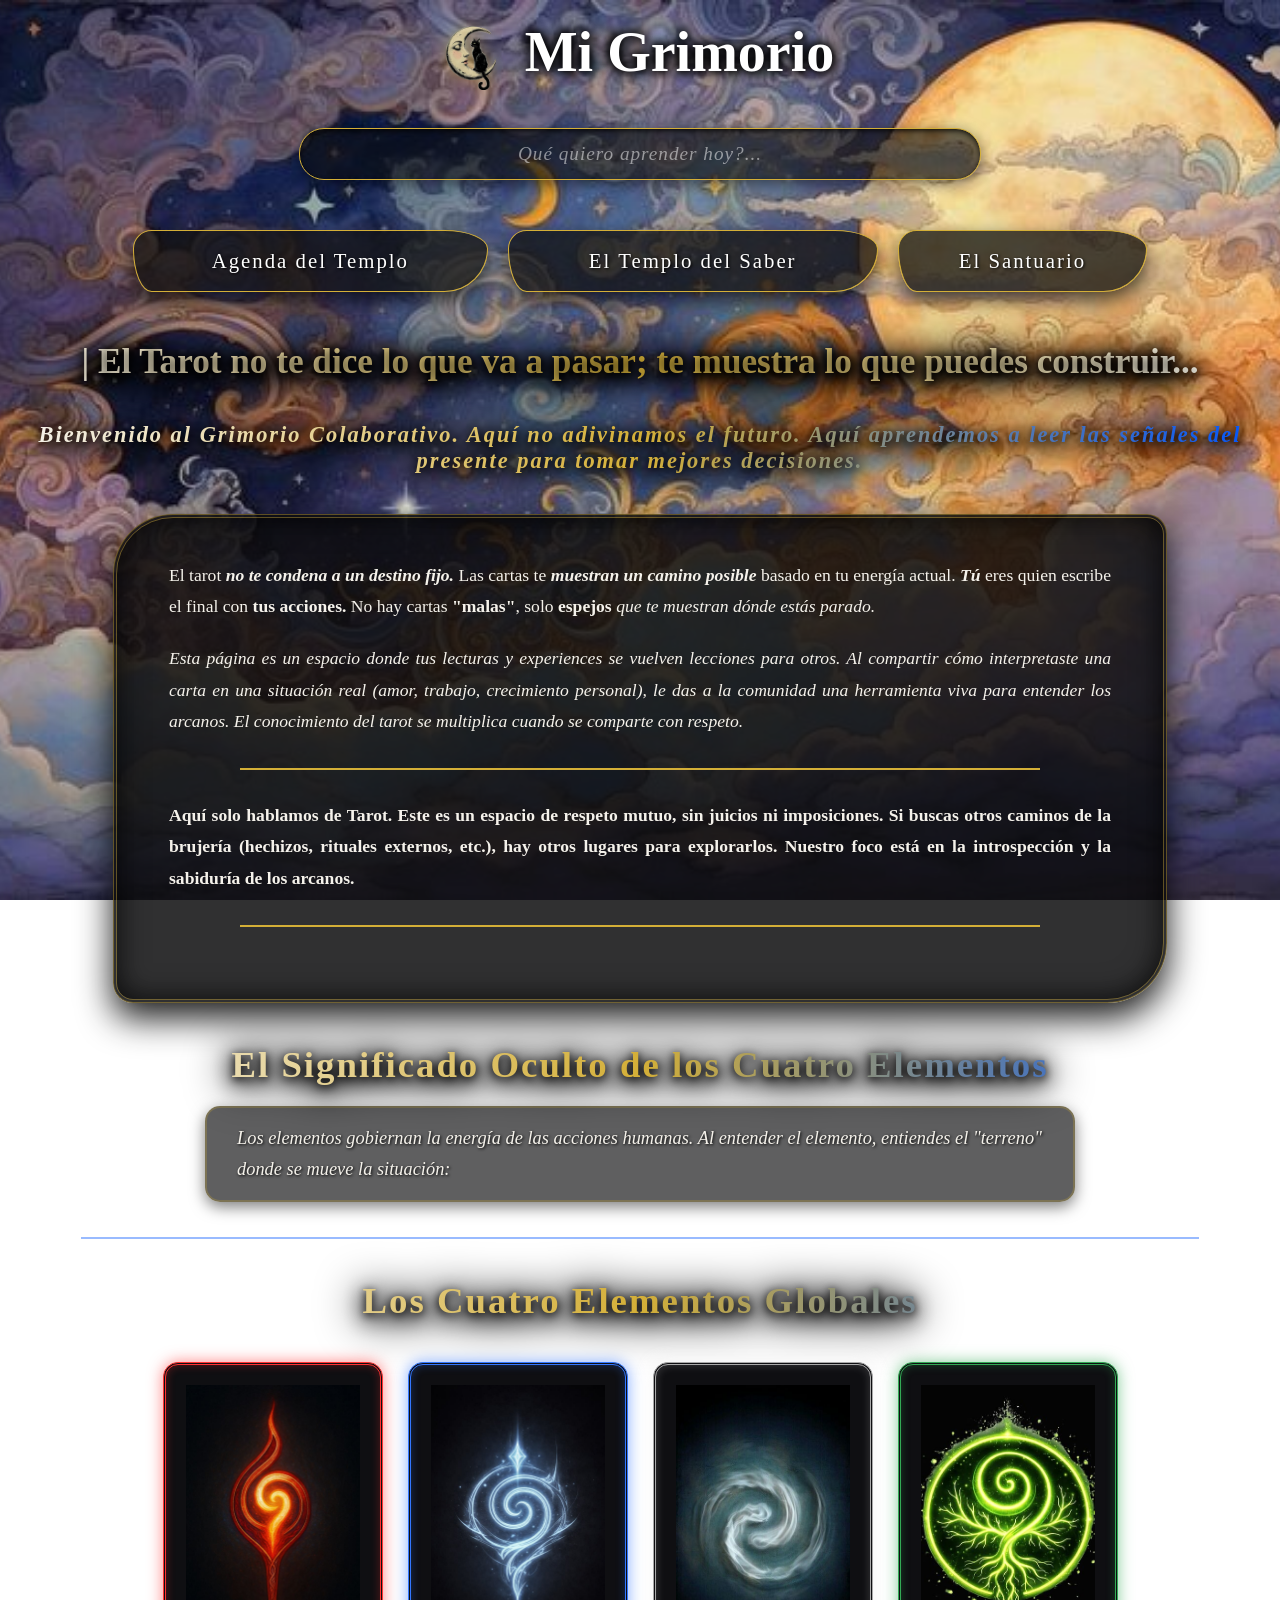
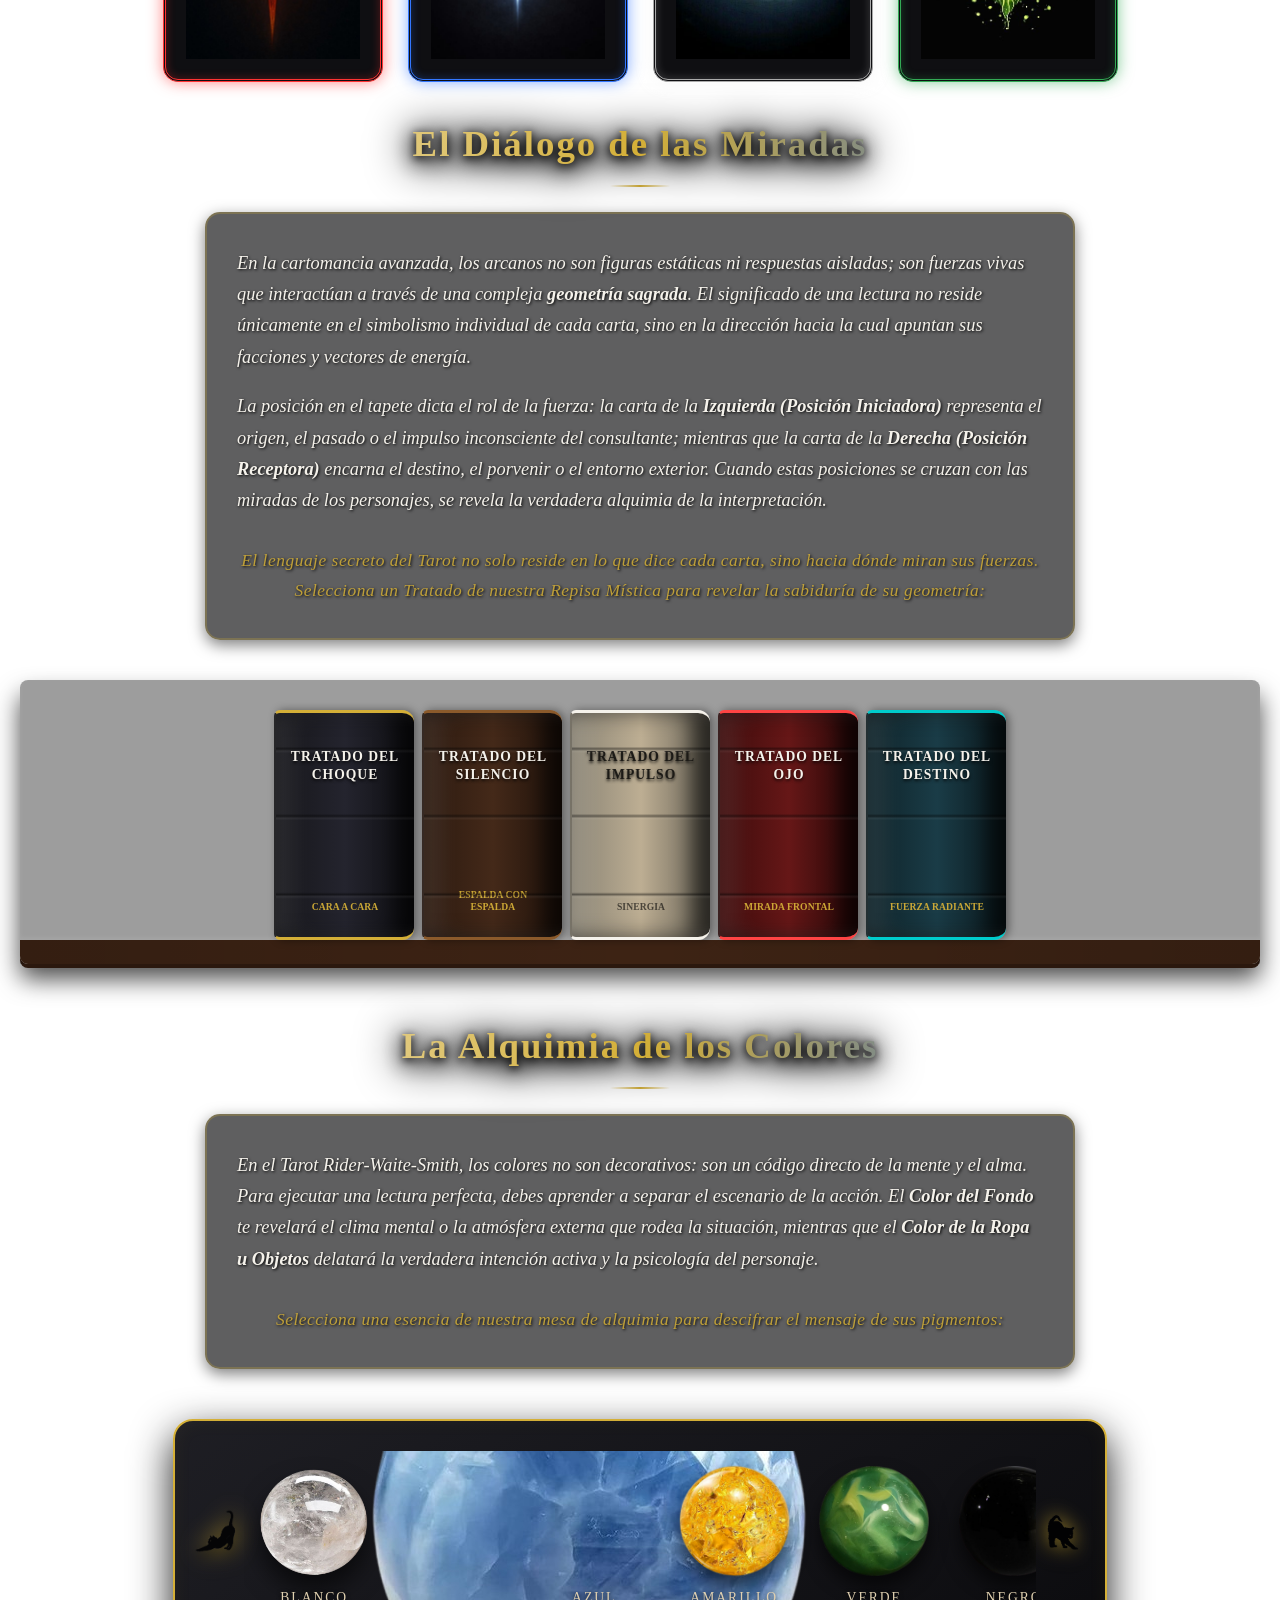
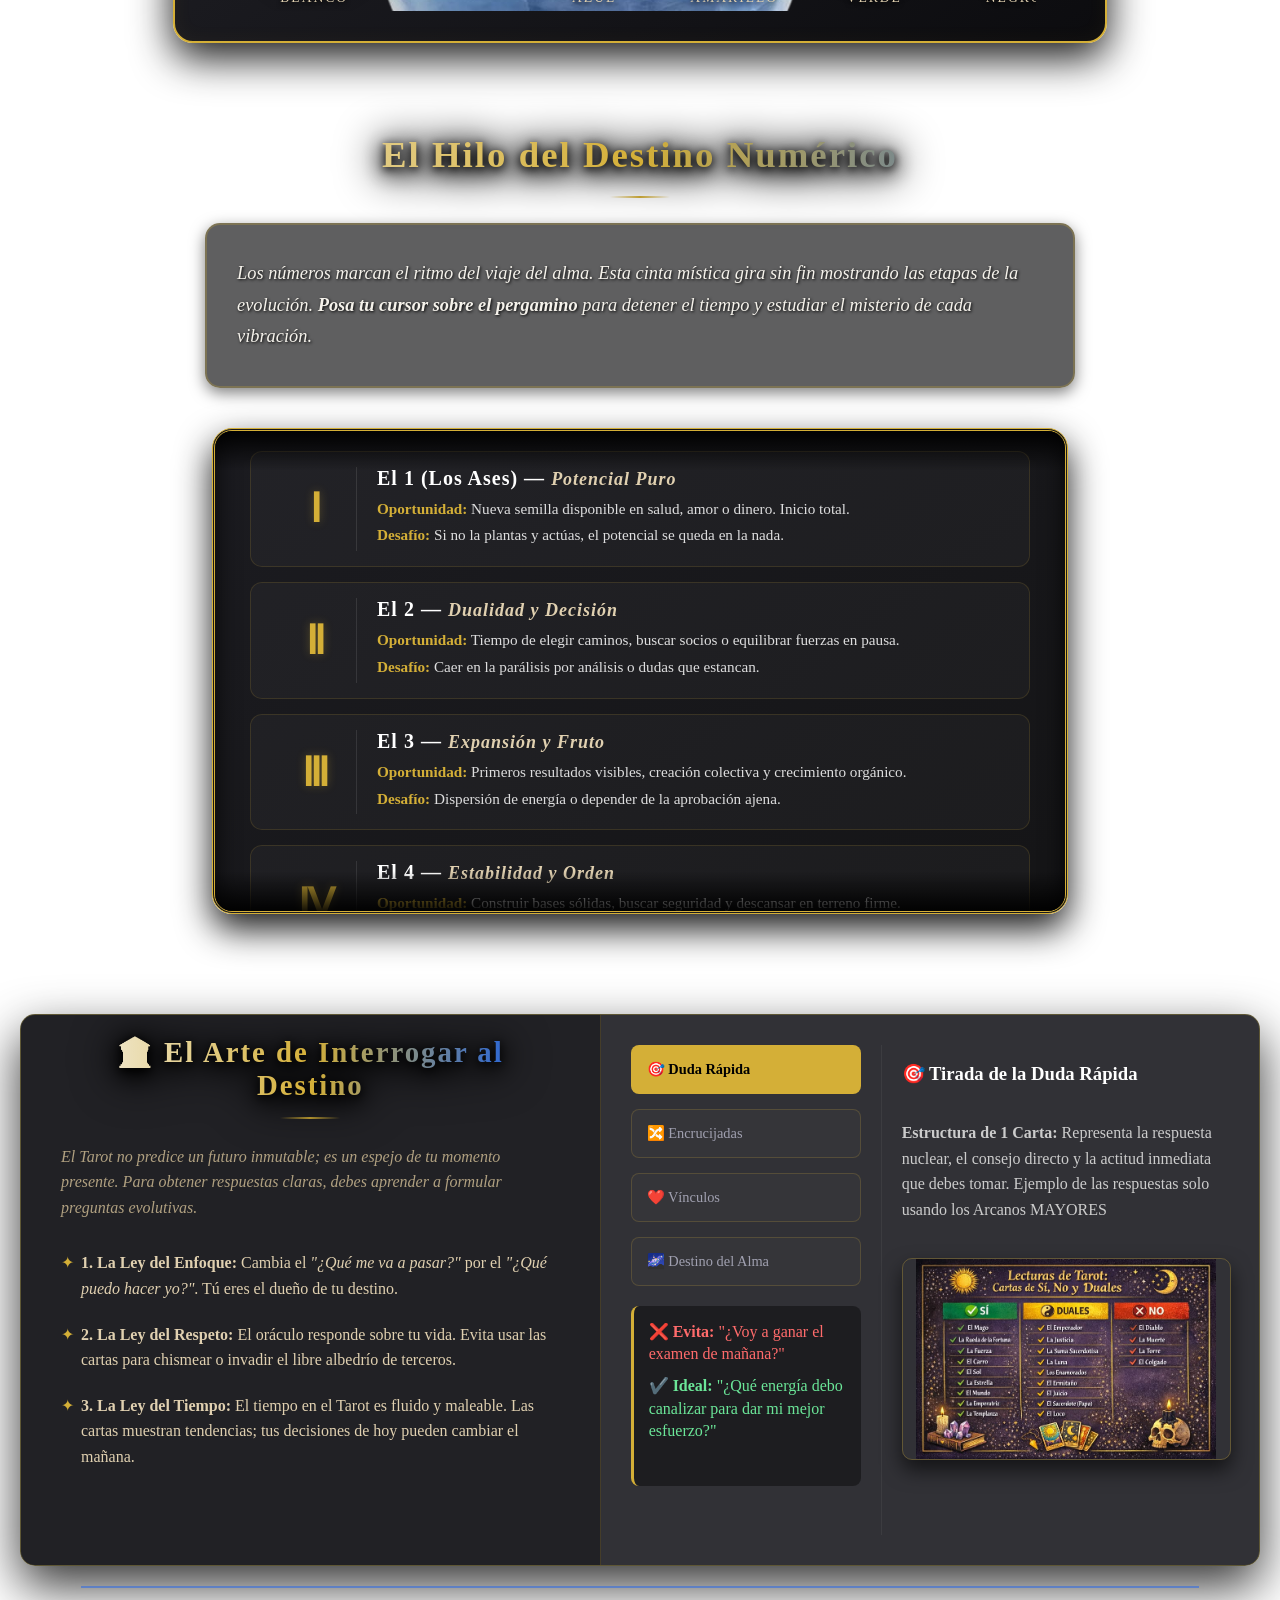
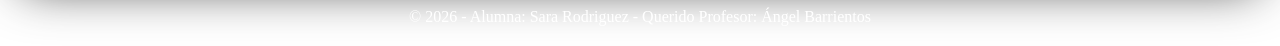
==== commit a1f229f1: "Update fmt.Println message from 'Hello' to 'Goodbye'" ====
--- a/index.html
+++ b/index.html
@@ -71,7 +71,7 @@
         <div class="carta">
             <div class="cara-interna">
                 <div class="cara atras celda-fuego">
-                    <!-- CAMBIO AQUÍ: Emoji por Imagen -->
+                    <!-- CAMBIO AQUÍ: Emoji por imagen -->
                     <img src="imagenes/fuego.jpg" alt="Fuego" class="imagen-elemento brillo-fuego">
                 </div>
                 <div class="cara adelante">
@@ -85,7 +85,7 @@
         <div class="carta">
             <div class="cara-interna">
                 <div class="cara atras celda-agua">
-                    <!-- CAMBIO AQUÍ: Emoji por Imagen -->
+                    <!-- CAMBIO AQUÍ: Emoji por imagen -->
                     <img src="imagenes/agua.jpg" alt="Agua" class="imagen-elemento brillo-agua">
                 </div>
                 <div class="cara adelante">
@@ -99,7 +99,7 @@
         <div class="carta">
             <div class="cara-interna">
                 <div class="cara atras celda-aire">
-                    <!-- CAMBIO AQUÍ: Emoji por Imagen -->
+                    <!-- CAMBIO AQUÍ: Emoji por imagen -->
                     <img src="imagenes/aire.jpg" alt="Aire" class="imagen-elemento brillo-aire">
                 </div>
                 <div class="cara adelante">
@@ -113,7 +113,7 @@
         <div class="carta">
             <div class="cara-interna">
                 <div class="cara atras celda-tierra">
-                    <!-- CAMBIO AQUÍ: Emoji por Imagen -->
+                    <!-- CAMBIO AQUÍ: Emoji por imagen -->
                     <img src="imagenes/tierra.jpg" alt="Tierra" class="imagen-elemento brillo-tierra">
                 </div>
                 <div class="cara adelante">
@@ -255,74 +255,74 @@
 <div class="contenedor-cofre-alquimia" id="mesa-colores">
     
   <button class="flecha-alquimia flecha-gato flecha-izq" onclick="document.getElementById('slider-gemas').scrollBy({left: -200, behavior: 'smooth'});" aria-label="Deslizar izquierda">
-    <img src="Imagenes/flechaizq.png" alt="Flecha Gato Izquierda">
+    <img src="imagenes/flechaizq.png" alt="Flecha Gato Izquierda">
 </button>
     
     <div class="ventana-slider-alquimia" id="slider-gemas">
         <div class="carrete-gemas">
 
             <a href="#color-blanco" class="frasco-alquimista">
-                <img src="Imagenes/blanco.png" alt="Piedra Blanca" class="gema-imagen">
+                <img src="imagenes/blanco.png" alt="Piedra Blanca" class="gema-imagen">
                 <span class="nombre-color">Blanco</span>
             </a>
 
             <a href="#color-rojo" class="frasco-alquimista">
-                <img src="Imagenes/rojo.png" alt="Piedra Roja" class="gema-imagen">
+                <img src="imagenes/rojo.png" alt="Piedra Roja" class="gema-imagen">
                 <span class="nombre-color">Rojo</span>
             </a>
 
             <a href="#color-azul" class="frasco-alquimista">
-                <img src="Imagenes/azul.png" alt="Piedra Azul" class="gema-imagen">
+                <img src="imagenes/azul.png" alt="Piedra Azul" class="gema-n">
                 <span class="nombre-color">Azul</span>
             </a>
 
             <a href="#color-amarillo" class="frasco-alquimista">
-                <img src="Imagenes/amarillo.png" alt="Piedra Amarilla" class="gema-imagen">
+                <img src="imagenes/amarillo.png" alt="Piedra Amarilla" class="gema-imagen">
                 <span class="nombre-color">Amarillo</span>
             </a>
 
             <a href="#color-verde" class="frasco-alquimista">
-                <img src="Imagenes/verde.png" alt="Piedra Verde" class="gema-imagen">
+                <img src="imagenes/verde.png" alt="Piedra Verde" class="gema-imagen">
                 <span class="nombre-color">Verde</span>
             </a>
 
             <a href="#color-negro" class="frasco-alquimista">
-                <img src="Imagenes/negro.png" alt="Piedra Negra" class="gema-imagen">
+                <img src="imagenes/negro.png" alt="Piedra Negra" class="gema-imagen">
                 <span class="nombre-color">Negro</span>
             </a>
 
             <a href="#color-naranja" class="frasco-alquimista">
-                <img src="Imagenes/naranja.png" alt="Piedra Naranja" class="gema-imagen">
+                <img src="imagenes/naranja.png" alt="Piedra Naranja" class="gema-imagen">
                 <span class="nombre-color">Naranja</span>
             </a>
 
             <a href="#color-purpura" class="frasco-alquimista">
-                <img src="Imagenes/purpura.png" alt="Piedra Púrpura" class="gema-imagen">
+                <img src="imagenes/purpura.png" alt="Piedra Púrpura" class="gema-imagen">
                 <span class="nombre-color">Púrpura</span>
             </a>
 
             <a href="#color-gris" class="frasco-alquimista">
-                <img src="Imagenes/gris.png" alt="Piedra Gris" class="gema-imagen">
+                <img src="imagenes/gris.png" alt="Piedra Gris" class="gema-imagen">
                 <span class="nombre-color">Gris</span>
             </a>
 
             <a href="#color-dorado" class="frasco-alquimista">
-                <img src="Imagenes/dorado.png" alt="Piedra Dorada" class="gema-imagen">
+                <img src="imagenes/dorado.png" alt="Piedra Dorada" class="gema-imagen">
                 <span class="nombre-color">Dorado</span>
             </a>
 
             <a href="#color-plateado" class="frasco-alquimista">
-                <img src="Imagenes/plateado.png" alt="Piedra Plateada" class="gema-imagen">
+                <img src="imagenes/plateado.png" alt="Piedra Plateada" class="gema-imagen">
                 <span class="nombre-color">Plata</span>
             </a>
 
             <a href="#color-turquesa" class="frasco-alquimista">
-                <img src="Imagenes/turquesa.png" alt="Piedra Turquesa" class="gema-imagen">
+                <img src="imagenes/turquesa.png" alt="Piedra Turquesa" class="gema-imagen">
                 <span class="nombre-color">Turquesa</span>
             </a>
 
             <a href="#color-marron" class="frasco-alquimista">
-                <img src="Imagenes/marron.png" alt="Piedra Marrón" class="gema-imagen">
+                <img src="imagenes/marron.png" alt="Piedra Marrón" class="gema-imagen">
                 <span class="nombre-color">Marrón</span>
             </a>
 
@@ -330,7 +330,7 @@
     </div>
 
     <button class="flecha-alquimia flecha-gato flecha-der" onclick="document.getElementById('slider-gemas').scrollBy({left: 200, behavior: 'smooth'});" aria-label="Deslizar derecha">
-    <img src="Imagenes/flechader.png" alt="Flecha Gato Derecha">
+    <img src="imagenes/flechader.png" alt="Flecha Gato Derecha">
 </button>
     
 </div>
@@ -721,7 +721,7 @@
                 <h3>🎯 Tirada de la Duda Rápida</h3>
                 <div class="esquema-cartas">
                     <p><strong>Estructura de 1 Carta:</strong> Representa la respuesta nuclear, el consejo directo y la actitud inmediata que debes tomar. Ejemplo de las respuestas solo usando los Arcanos MAYORES </p>
-        <img src="Imagenes/duda.jpg" alt="Posiciones" class="foto-posicion-tarot">
+        <img src="imagenes/duda.jpg" alt="Posiciones" class="foto-posicion-tarot">
               </div>
             </div>
 
@@ -729,7 +729,7 @@
                 <h3>🔀 Tirada del Camino Bifurcado</h3>
                 <div class="esquema-cartas">
                     <p><strong>Estructura de 3 Cartas (En forma de V):</strong> Carta 1 (El estado actual), Carta 2 (Camino A), Carta 3 (Camino B).</p>
-                    <img src="Imagenes/caminos.png" alt="Posiciones de las cartas - Encrucijada" class="foto-posicion-tarot">
+                    <img src="imagenes/caminos.png" alt="Posiciones de las cartas - Encrucijada" class="foto-posicion-tarot">
                 </div>
             </div>
 
@@ -737,7 +737,7 @@
                 <h3>❤️ Espejo de las Relaciones</h3>
                 <div class="esquema-cartas">
                     <p><strong>Estructura de 3 Cartas:</strong> Carta 1 (Lo que aportas tú), Carta 2 (Lo que aporta el otro), Carta 3 (El lazo que los une).</p>
-                    <img src="Imagenes/amor.png" alt="Posiciones de las cartas - Vínculos" class="foto-posicion-tarot">
+                    <img src="imagenes/amor.png" alt="Posiciones de las cartas - Vínculos" class="foto-posicion-tarot">
                 </div>
             </div>
 
@@ -745,7 +745,7 @@
                 <h3>🌌 El Sendero Evolutivo</h3>
                 <div class="esquema-cartas">
                     <p><strong>Estructura Avanzada (Cruz del Alma):</strong> Muestra tu pasado espiritual, el bloqueo central presente y la evolución de tu consciencia.</p>
-                    <img src="Imagenes/alma.png" alt="Posiciones de las cartas - Alma" class="foto-posicion-tarot">
+                    <img src="imagenes/alma.png" alt="Posiciones de las cartas - Alma" class="foto-posicion-tarot">
                 </div>
             </div>
 
--- a/estilos.css
+++ b/estilos.css
@@ -20,7 +20,7 @@
    ========================================== */
 body {
     font-family: 'Cinzel', serif;
-    background-image: url('Imagenes/fondoinicio.jpg');
+    background-image: url('imagenes/fondoinicio.jpg');
     background-repeat: no-repeat;
     background-size: cover;
     background-attachment: fixed;
@@ -705,6 +705,7 @@
 }
 
 /* Anverso */
+
 .carta-vertical .adelante {
     background: rgba(15, 15, 20, 0.95);
     border: 2px solid #d4af37;
@@ -718,7 +719,7 @@
     transform: rotateX(0deg);
 }
 
-/* Imagen (tamaño y ajuste) */
+/* imagen (tamaño y ajuste) */
 .imagen-arcano {
     width: 100%;
     height: 100%;
@@ -726,7 +727,7 @@
     border-radius: 10px;
 }
 
-/* Imagen dentro del reverso (opcional: si quieres invertirla aún más) */
+/* imagen dentro del reverso (opcional: si quieres invertirla aún más) */
 .imagen-arcano.atras {
     /* Aquí puedes agregar transform: rotateX(180deg) si quieres que la imagen aparezca derecha */
     /* Pero para que quede invertida, no pongas nada (ya hereda el giro de la carta) */
@@ -817,7 +818,7 @@
    ========================================== */
 
 body.pagina-biblioteca {
-    background-image: url('Imagenes/fondo5.jpg') !important;
+    background-image: url('imagenes/fondo5.jpg') !important;
     background-size: cover;
     background-attachment: fixed;
     background-position: center;
@@ -1031,7 +1032,7 @@
     cursor: pointer;
 }
 
-/* Imagen del radio */
+/* imagen del radio */
 .imagen-radio {
     width: 100px;                      /* Ajusta este tamaño según tu imagen */
     height: auto;
@@ -1063,7 +1064,7 @@
    ========================================== */
 
 body.pagina-santuario {
-    background-image: url('Imagenes/fondo4.jpg') !important;
+    background-image: url('imagenes/fondo4.jpg') !important;
     background-size: cover;
     background-attachment: fixed;
     background-position: center;
@@ -1135,7 +1136,7 @@
    ========================================== */
 
 body.pagina-agenda {
-    background-image: url('Imagenes/fondo2.jpg') !important;
+    background-image: url('imagenes/fondo2.jpg') !important;
     background-size: cover;
     background-attachment: fixed;
     background-position: center;
@@ -1188,4 +1189,4 @@
 /* Nota importante */
 body.pagina-agenda .nota-importante {
     border-top: 1px solid rgba(77, 184, 255, 0.3) !important;
-}+}
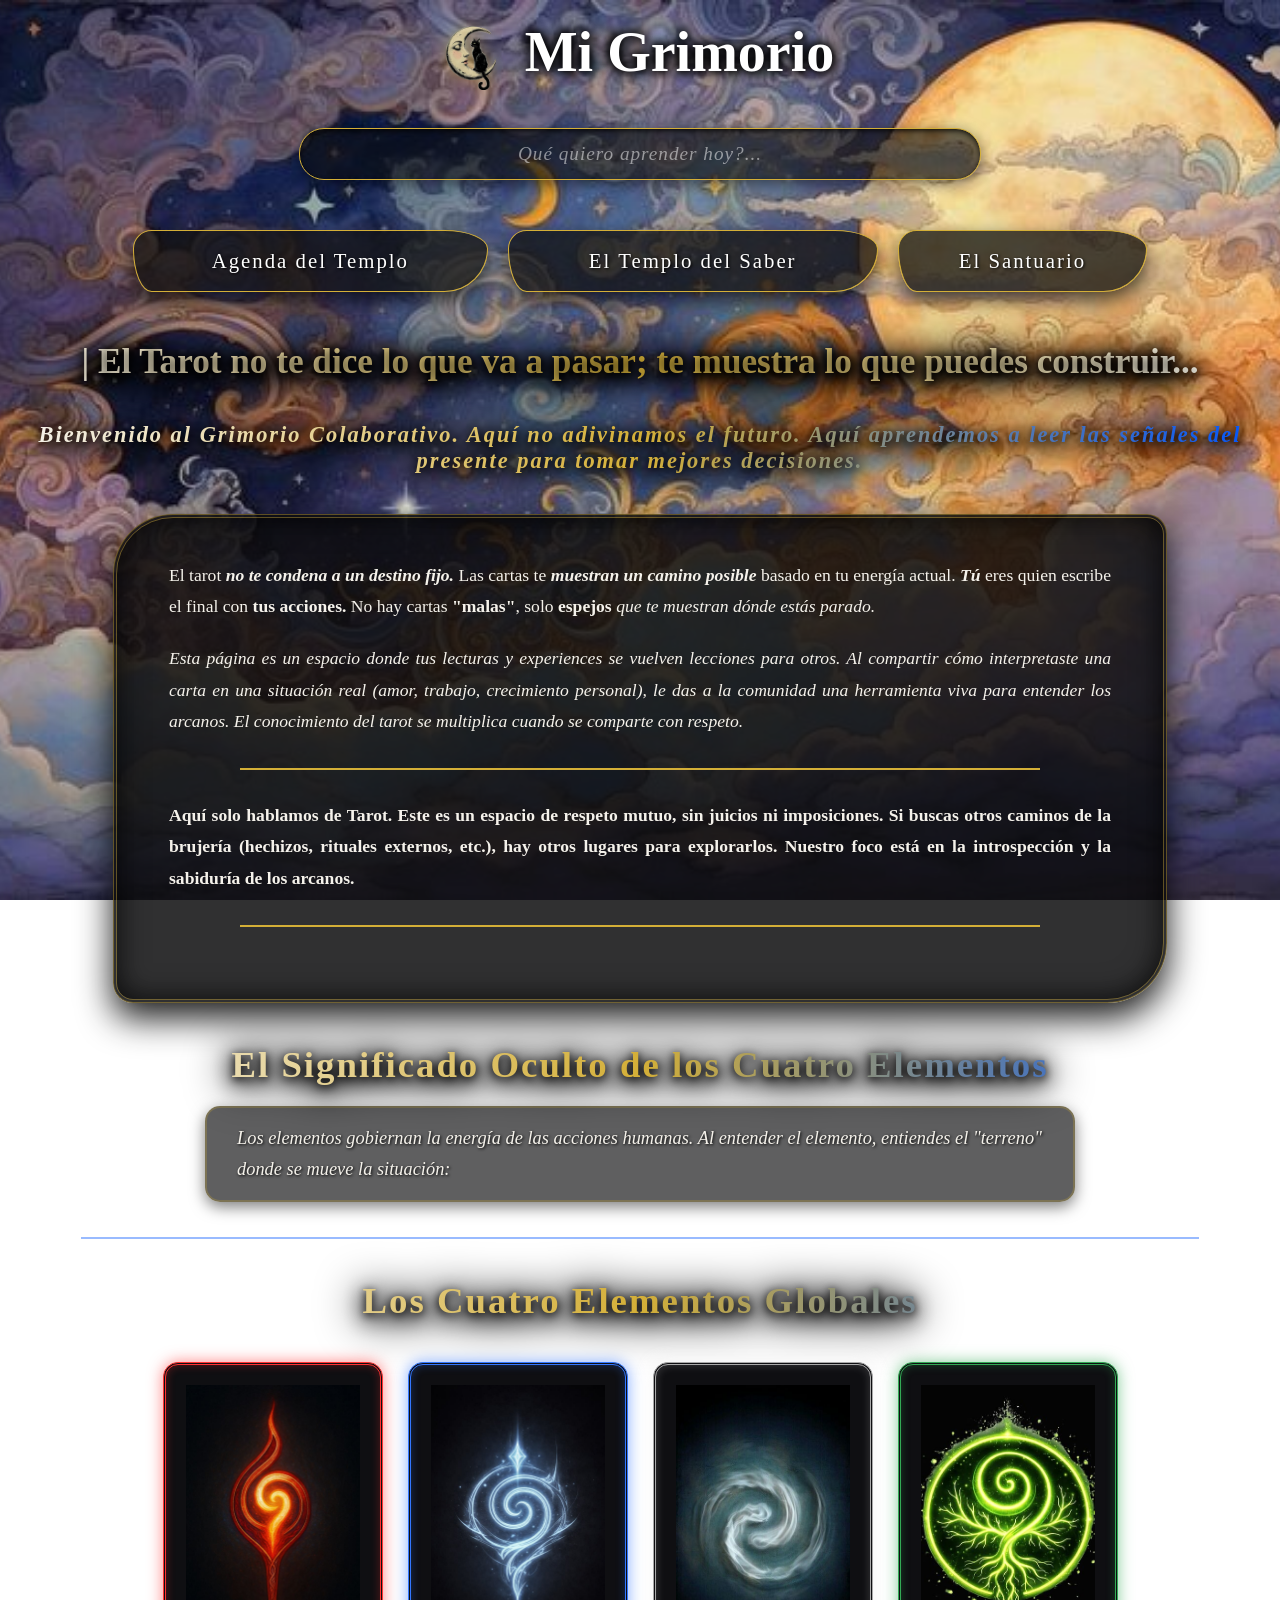
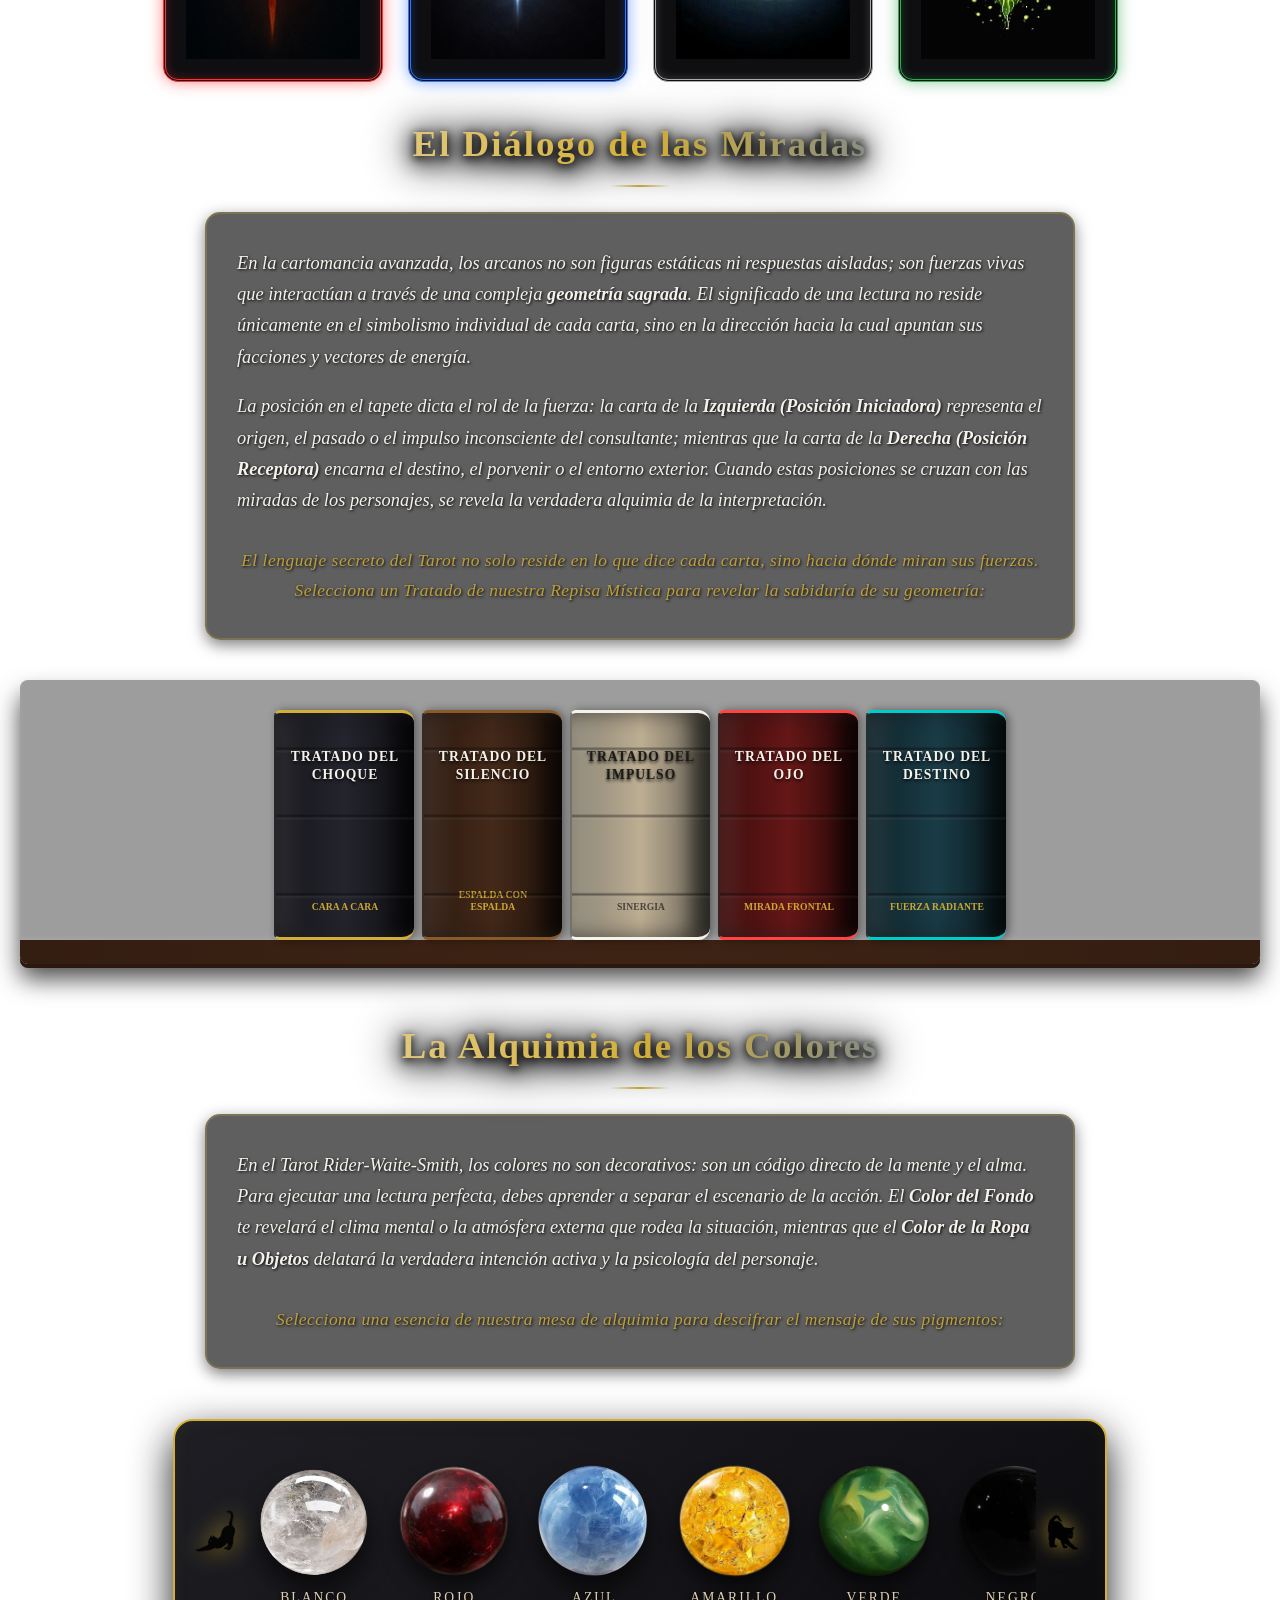
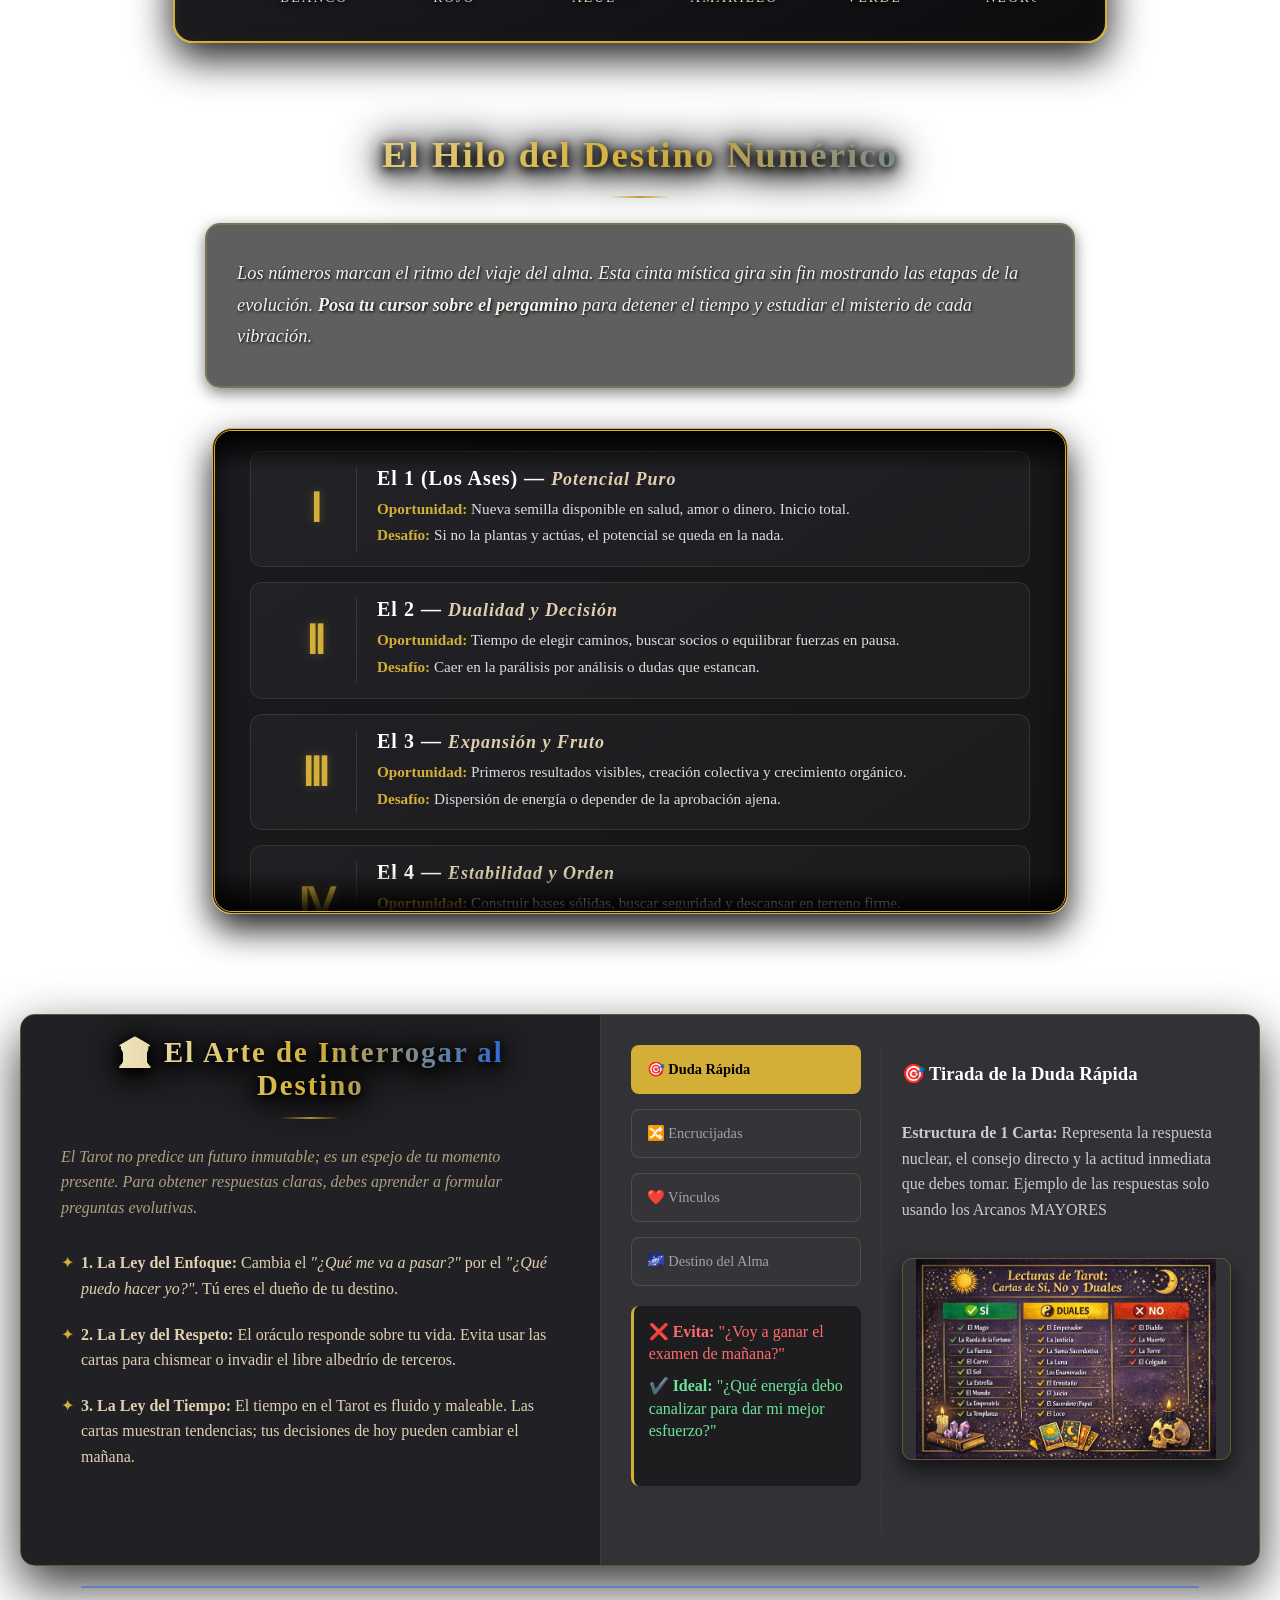
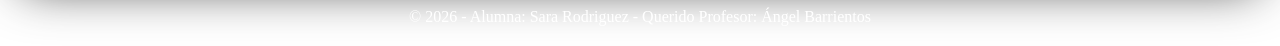
==== commit da240ae5: "Update print statement from 'Hello' to 'Goodbye'" ====
--- a/index.html
+++ b/index.html
@@ -31,13 +31,10 @@
        </table>
     </nav>
 
-
     <main>
 
        <section id="inicio">
-              <!-- Reemplazado el obsoleto <center> por un div con estilo inline -->
               <div style="text-align: center;">
-              <!-- Corregido el cierre de etiqueta: </h2> en lugar de </h1> -->
               <h1>| El Tarot no te dice lo que va a pasar; te muestra lo que puedes construir...</h1>
               <h2>Bienvenido al Grimorio Colaborativo. Aquí no adivinamos el futuro. Aquí aprendemos a leer las señales del presente para tomar mejores decisiones.</h2>
               </div>
@@ -47,31 +44,28 @@
               <p> El tarot <b> <i> no te condena a un destino fijo. </i> </b> Las cartas te <b> <i> muestran un camino posible </i> </b> basado en tu energía actual. <b> <i> Tú </i> </b> eres quien escribe el final con <b> tus acciones. </b> No hay cartas <b> "malas"</b>, solo <b> espejos </b> <i> que te muestran dónde estás parado. </i> </p>
               <p> <i> Esta página es un espacio donde tus lecturas y experiences se vuelven lecciones para otros. Al compartir cómo interpretaste una carta en una situación real (amor, trabajo, crecimiento personal), le das a la comunidad una herramienta viva para entender los arcanos. El conocimiento del tarot se multiplica cuando se comparte con respeto. </i> </p>
               
-              <hr> <!-- Línea separadora limpia para CSS -->
+              <hr>
               
               <p> <b> Aquí solo hablamos de Tarot. Este es un espacio de respeto mutuo, sin juicios ni imposiciones. Si buscas otros caminos de la brujería (hechizos, rituales externos, etc.), hay otros lugares para explorarlos. Nuestro foco está en la introspección y la sabiduría de los arcanos. </b> </p> 
               
-              <hr> <!-- Línea separadora limpia para CSS -->
+              <hr>
             </td>
           </tr>
         </table>
        </section>
 
-      
        <section id="Elementos">
             <h2> El Significado Oculto de los Cuatro Elementos </h2>
             <p class="subtitulo-elementos"> Los elementos gobiernan la energía de las acciones humanas. Al entender el elemento, entiendes el "terreno" donde se mueve la situación: </p> 
    <hr>
     <h2> Los Cuatro Elementos Globales </h2>
 
-      <!-- Contenedor místico de las cartas -->
     <div class="contenedor-cartas">
 
         <!-- CARTA 1: FUEGO -->
         <div class="carta">
             <div class="cara-interna">
                 <div class="cara atras celda-fuego">
-                    <!-- CAMBIO AQUÍ: Emoji por imagen -->
                     <img src="imagenes/fuego.jpg" alt="Fuego" class="imagen-elemento brillo-fuego">
                 </div>
                 <div class="cara adelante">
@@ -85,7 +79,6 @@
         <div class="carta">
             <div class="cara-interna">
                 <div class="cara atras celda-agua">
-                    <!-- CAMBIO AQUÍ: Emoji por imagen -->
                     <img src="imagenes/agua.jpg" alt="Agua" class="imagen-elemento brillo-agua">
                 </div>
                 <div class="cara adelante">
@@ -99,7 +92,6 @@
         <div class="carta">
             <div class="cara-interna">
                 <div class="cara atras celda-aire">
-                    <!-- CAMBIO AQUÍ: Emoji por imagen -->
                     <img src="imagenes/aire.jpg" alt="Aire" class="imagen-elemento brillo-aire">
                 </div>
                 <div class="cara adelante">
@@ -113,7 +105,6 @@
         <div class="carta">
             <div class="cara-interna">
                 <div class="cara atras celda-tierra">
-                    <!-- CAMBIO AQUÍ: Emoji por imagen -->
                     <img src="imagenes/tierra.jpg" alt="Tierra" class="imagen-elemento brillo-tierra">
                 </div>
                 <div class="cara adelante">
@@ -145,7 +136,6 @@
         </div>
     </div> 
     
-    <!-- AGREGADO: id="seccion-repisa" para que el botón de cerrar funcione -->
     <div class="biblioteca-mistica" id="seccion-repisa">
         <div class="repisa-madera">
             
@@ -272,7 +262,7 @@
             </a>
 
             <a href="#color-azul" class="frasco-alquimista">
-                <img src="imagenes/azul.png" alt="Piedra Azul" class="gema-n">
+                <img src="imagenes/azul.png" alt="Piedra Azul" class="gema-imagen">
                 <span class="nombre-color">Azul</span>
             </a>
 
